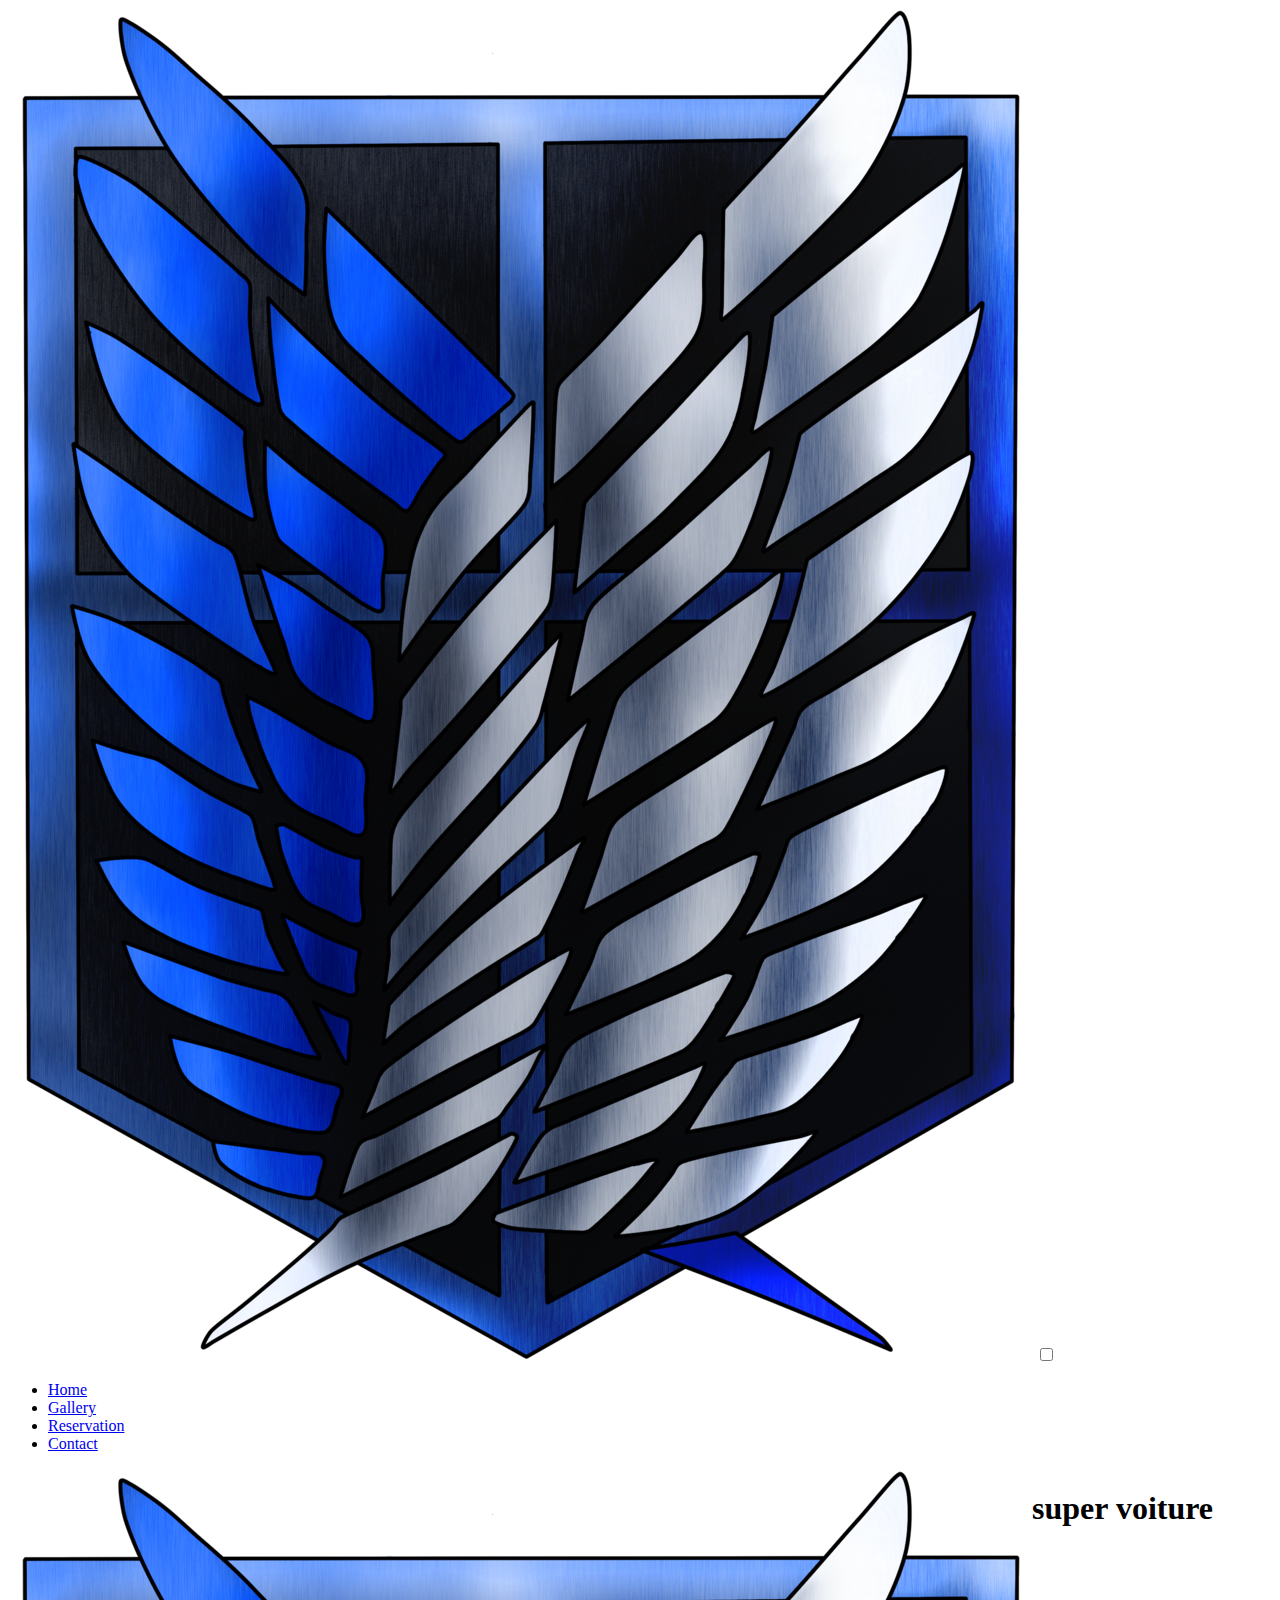
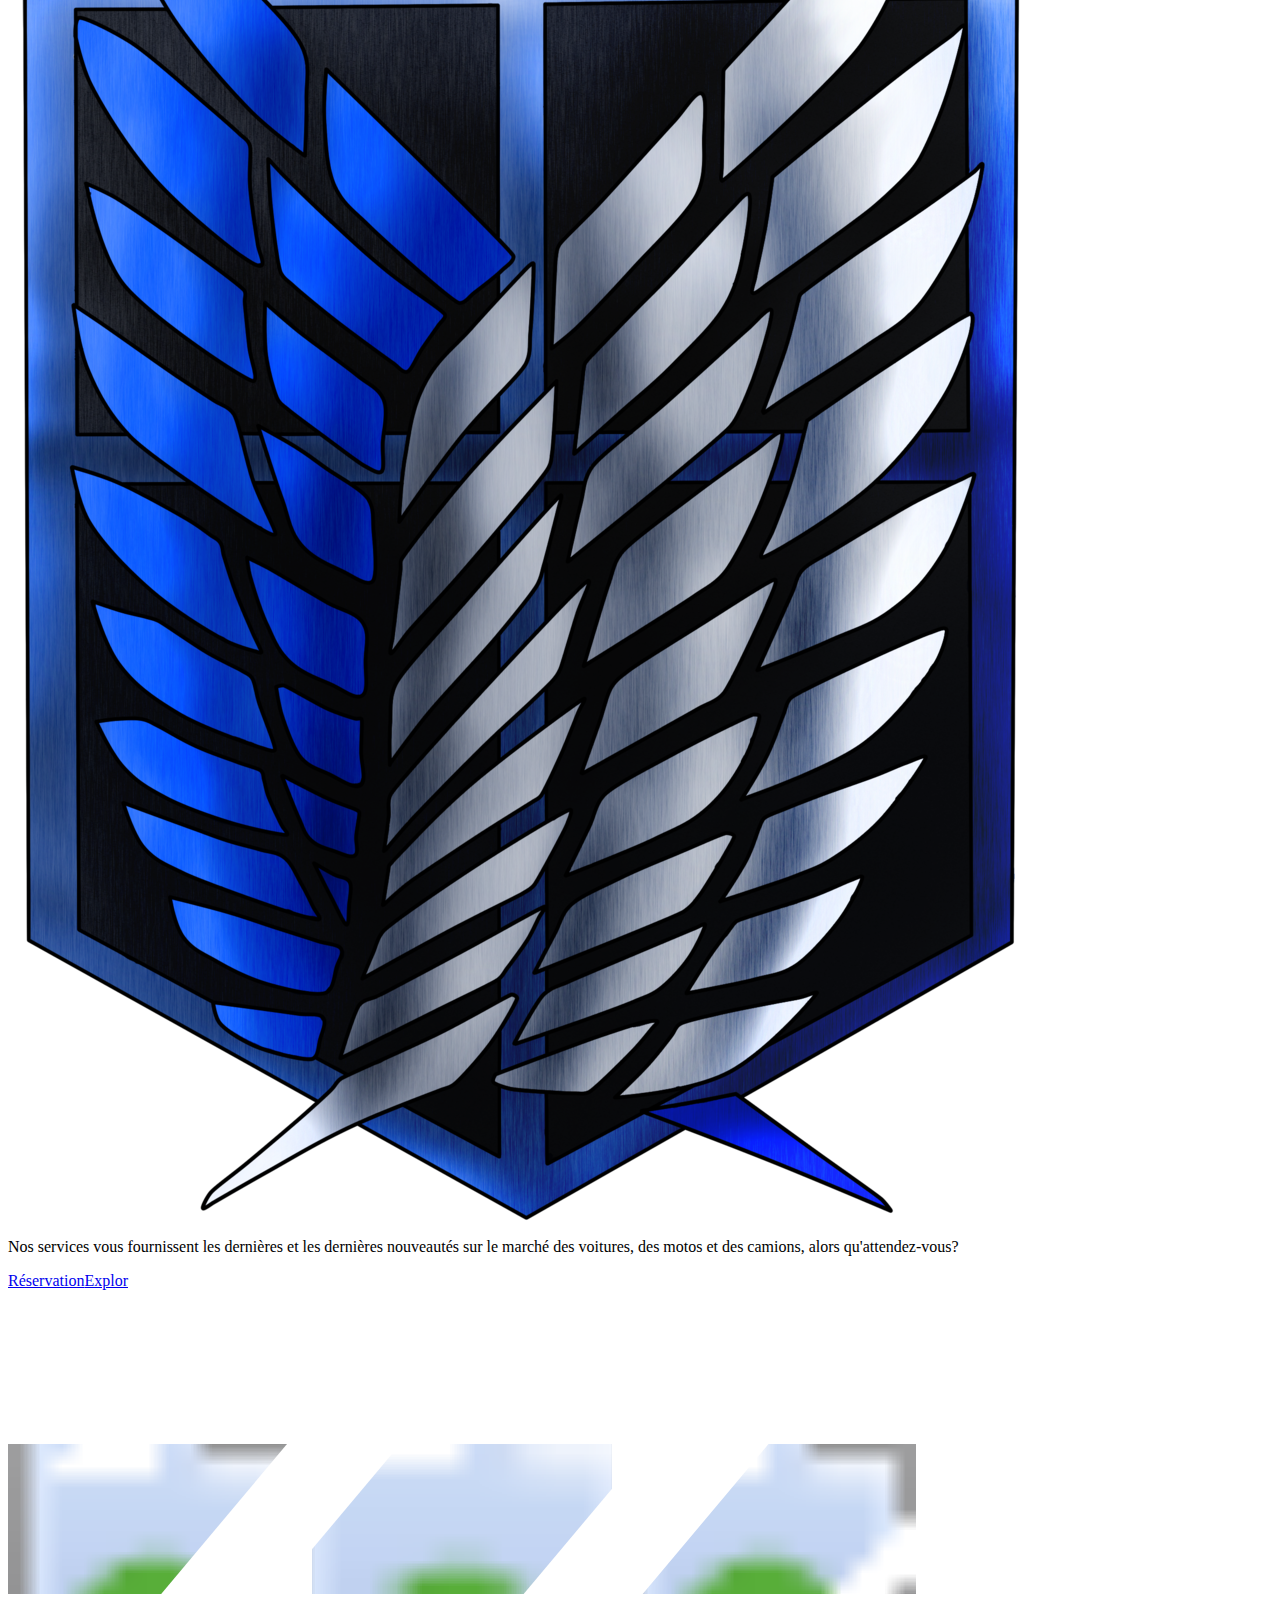
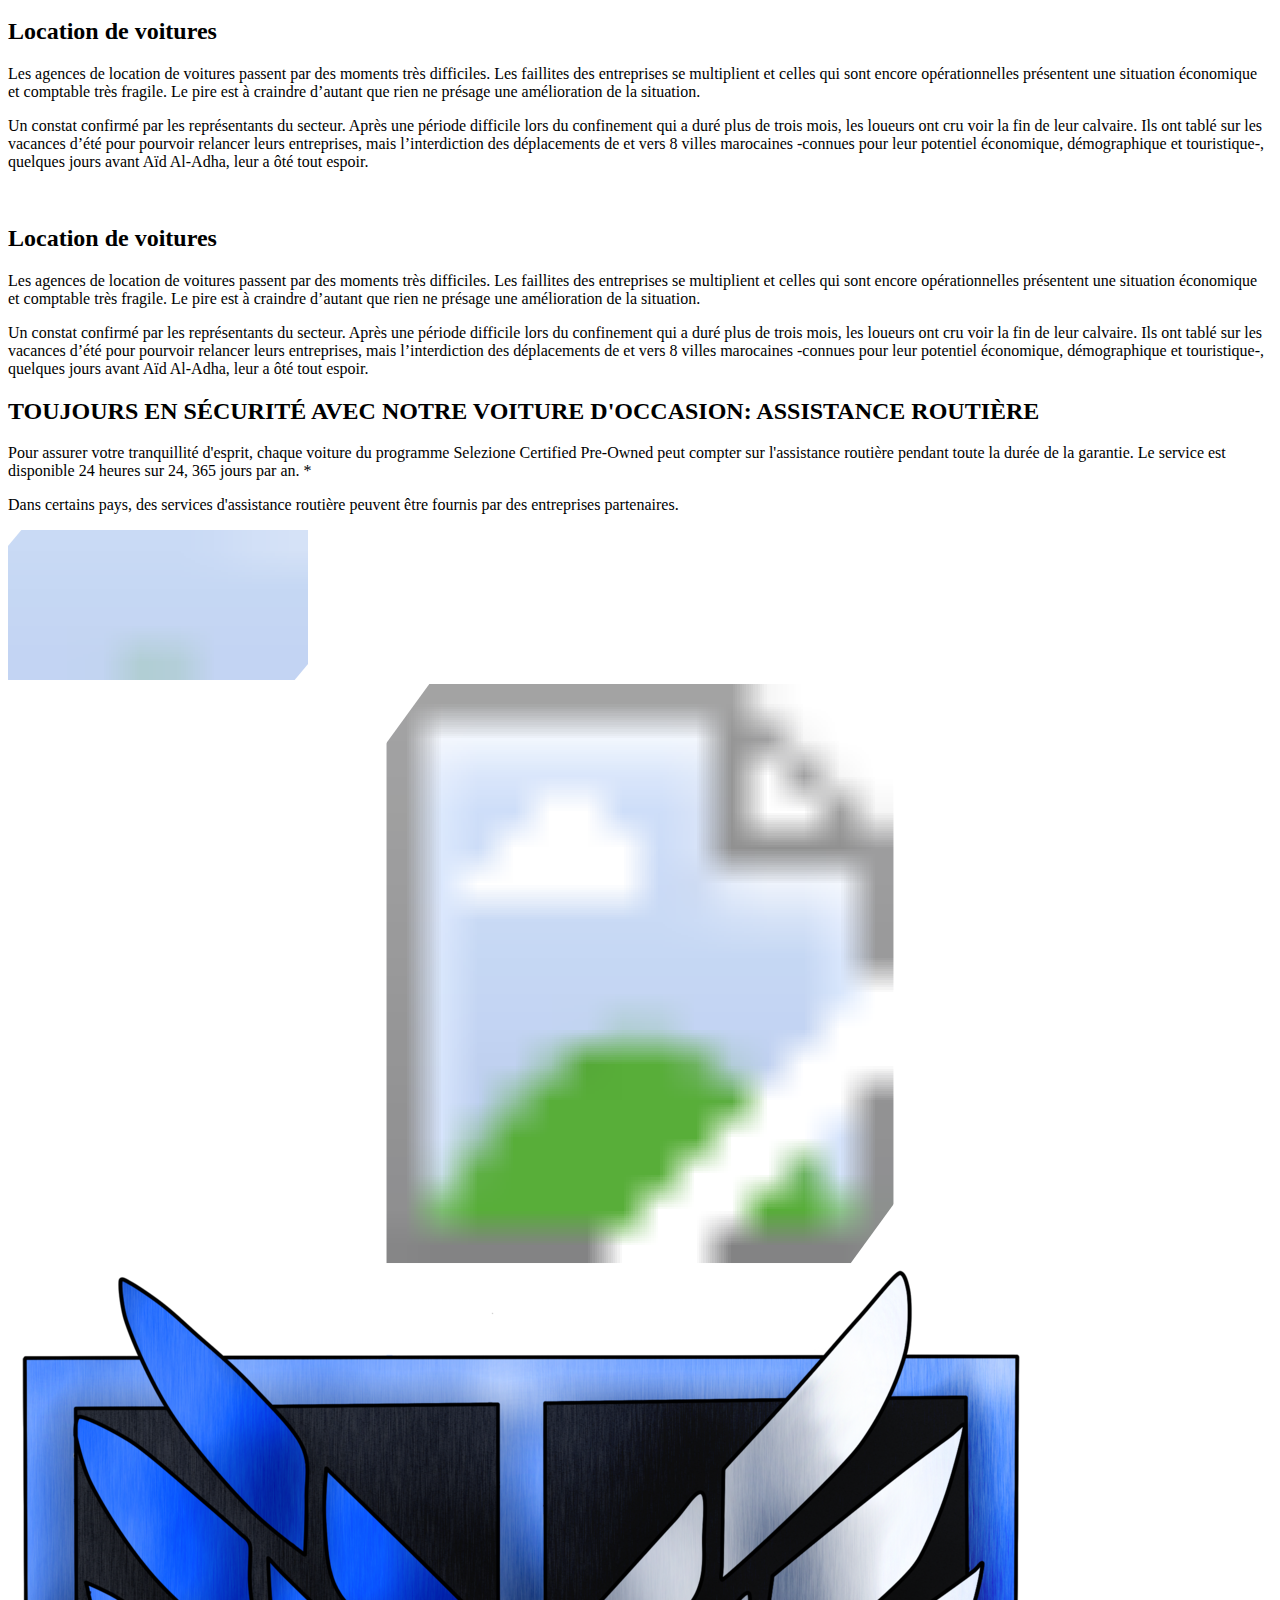
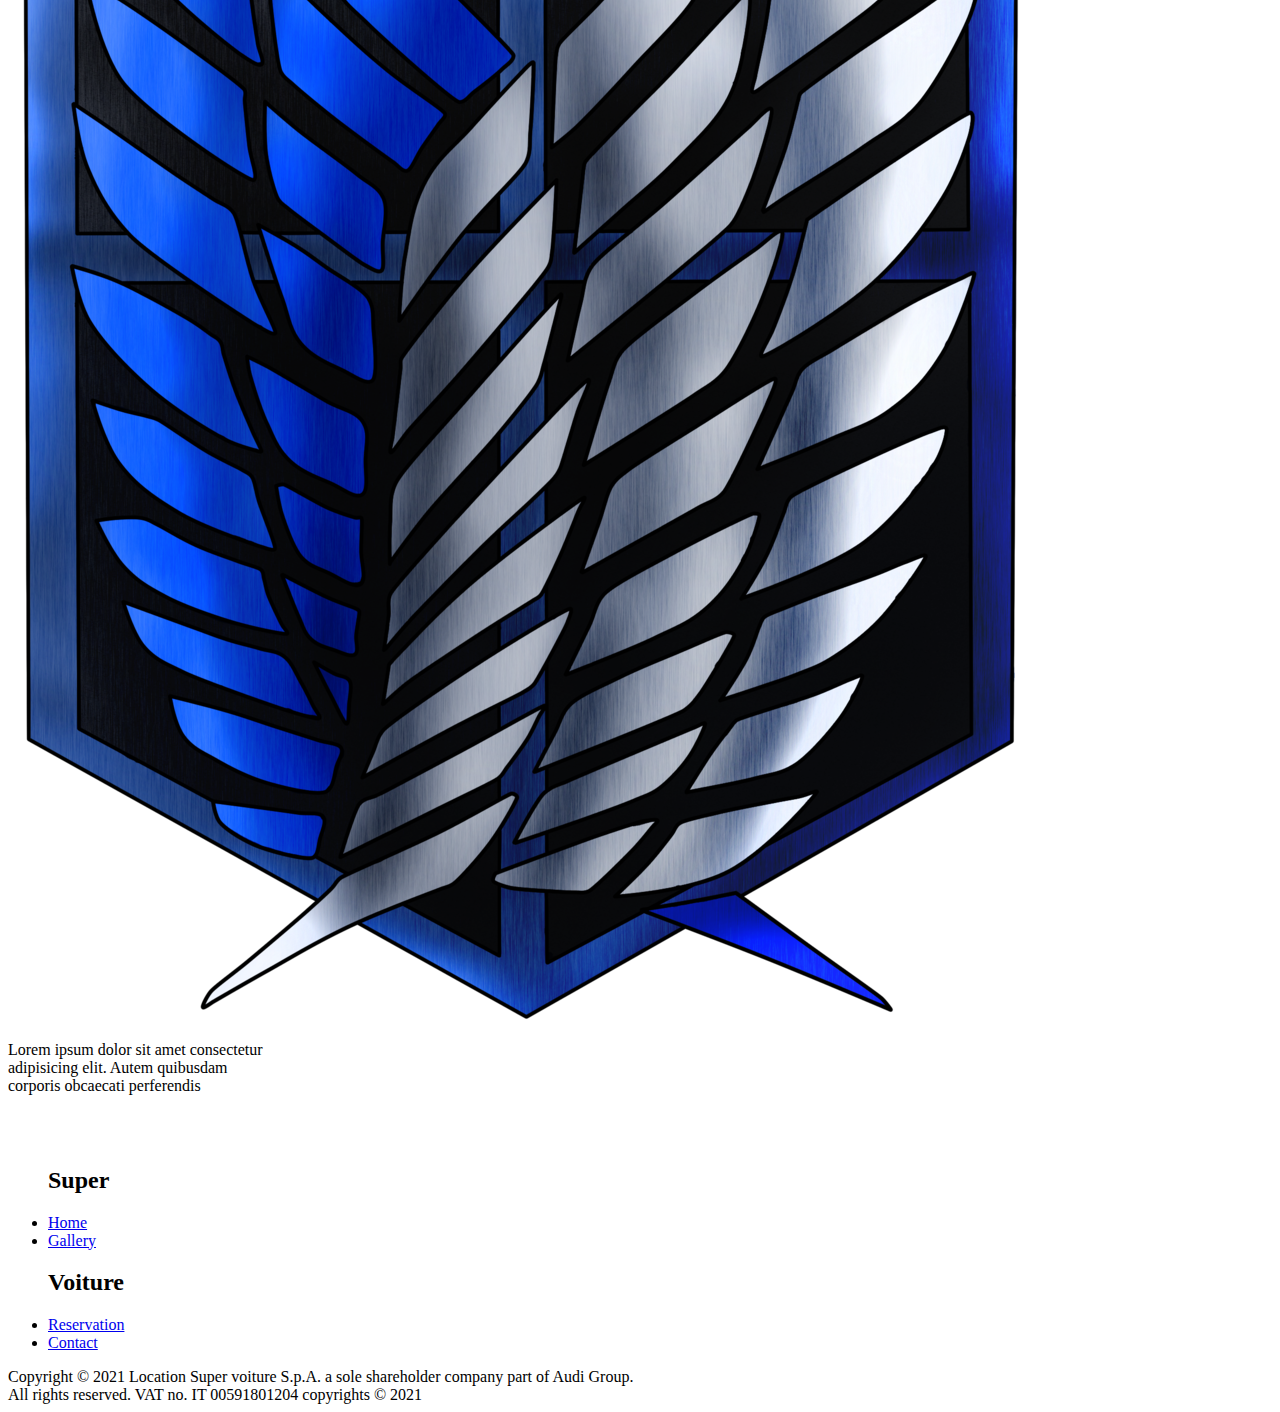
==== index.html @ 3a21fa85 "Add page contact Us css" ====
<!DOCTYPE html>
<html lang="en">

<head>
    <meta charset="UTF-8">
    <meta http-equiv="X-UA-Compatible" content="IE=edge">
    <meta name="viewport" content="width=device-width, initial-scale=1.0">
    <link rel="stylesheet" href="css/style_Accueil.css">
    <link rel="stylesheet" href="css/navbar.css">
    <title>Document</title>

</head>
<body>
    <header class="header">
        <img id="nav-logo" src="logo/logo.png" alt="" />
        <input class="menu-btn" type="checkbox" id="menu-btn" />
        <label class="menu-icon" for="menu-btn"
            ><span class="navicon"></span
        ></label>
        <ul class="menu">
            <li><a href="index.html">Home</a></li>
            <li><a href="gallery.html">Gallery</a></li>
            <li><a href="reservation.html">Reservation</a></li>
            <li><a href="contactUs.html">Contact</a></li>
        </ul>
    </header>
    <div class="title_hero">
        <div style="display: flex;">
            <img src="logo/logo.png" alt="">
            <h1> super voiture</h1>
        </div>

        <p>Nos services vous fournissent les dernières et les
            dernières nouveautés sur le marché des voitures,
            des motos et des camions, alors qu'attendez-vous?
        </p>
        <div class="btns" style="display: flex;">
            <div class="button_hero"> <a class="btn_rm reser" href="#">Réservation</a> </div>
            <div class="button_hero"> <a class="btn_rm" href="#">Explor</a> </div>

        </div>
    </div>
    <div class="hero_">
        <video class="vd"  autoplay muted loop width="100%">
            <source src="vd/backgroung_Trim.mp4" 
            type="video/mp4"
           
            >
        </video>
    </div>


    <div class="images">
        <svg id="block1-skew-1" class="skew-bottom" xmlns="http://www.w3.org/2000/svg" aria-labelledby="desc">
            <desc></desc> <svg viewBox="0 0 1.5 1" preserveAspectRatio="xMidYMid slice">
                <clipPath id="block1-skew-1-mask">
                    <polygon fill="red"
                        points="0 0.028571428571429, 1.4760257248235 0.028571428571429, 0.66090036882272 1 , 0 1, 0 0.028571428571429">
                    </polygon>
                </clipPath>

                <image clip-path="url(#block1-skew-1-mask)" preserveAspectRatio="xMidYMid slice" height="100%"
                    width="100%"
                    xlink:href="https://www.lamborghini.com/sites/it-en/files/DAM/lamborghini/museum/03_09_2020_restyle/down_3.jpg"
                    lazy-src="https://www.lamborghini.com/sites/it-en/files/DAM/lamborghini/museum/03_09_2020_restyle/down_3.jpg"
                    class="ng-scope"></image>

            </svg>
        </svg>
        <svg id="block1-skew-2" class="skew-left" xmlns="http://www.w3.org/2000/svg" aria-labelledby="desc">
            <desc></desc> <svg viewBox="0 0 2.5 1" preserveAspectRatio="xMidYMid slice">
                <clipPath id="block1-skew-2-mask">
                    <polygon fill="yellow"
                        points="0.83909963117728 0, 2.5 0, 1.6609003688227 1 , 0 1, 0.83909963117728 0"></polygon>
                </clipPath>

                <image clip-path="url(#block1-skew-2-mask)" preserveAspectRatio="xMidYMid slice" height="100%"
                    width="100%"
                    xlink:href="https://www.lamborghini.com/sites/it-en/files/DAM/lamborghini/museum/03_09_2020_restyle/left_def.jpg"
                    lazy-src="https://www.lamborghini.com/sites/it-en/files/DAM/lamborghini/museum/03_09_2020_restyle/left_def.jpg"
                    class="ng-scope"></image>

            </svg>
        </svg>
        <svg id="block1-skew-4" class="skew-top" xmlns="http://www.w3.org/2000/svg" aria-labelledby="desc">
            <desc></desc> <svg viewBox="0 0 1.5 1" preserveAspectRatio="xMidYMid slice">
                <clipPath id="block1-skew-4-mask">
                    <polygon fill="red"
                        points="0.028571428571429 0, 1.5 0, 1.5 0.97142857142857 , 0.052545703747922 0.97142857142857, 0.86767105974871 0">
                    </polygon>
                </clipPath>

                <image clip-path="url(#block1-skew-4-mask)" preserveAspectRatio="xMidYMid slice" height="100%"
                    width="100%"
                    xlink:href="https://www.lamborghini.com/sites/it-en/files/DAM/lamborghini/museum/03_09_2020_restyle/top.jpg"
                    lazy-src="https://www.lamborghini.com/sites/it-en/files/DAM/lamborghini/museum/03_09_2020_restyle/top.jpg"
                    class="ng-scope"></image>

            </svg>
        </svg>


   
    </div>


    <div class="artc_img">
        <div class="artic">
            <h2>Location de voitures</h2>
            <p>Les agences de location de voitures passent par des moments très difficiles. Les faillites des entreprises se multiplient et celles qui sont encore opérationnelles présentent une situation économique et comptable très fragile. Le pire est à craindre d’autant que rien ne présage une amélioration de la situation.
            </p>
            <p>
                Un constat confirmé par les représentants du secteur. Après une période difficile lors du confinement qui a duré plus de trois mois, les loueurs ont cru voir la fin de leur calvaire. Ils ont tablé sur les vacances d’été pour pourvoir relancer leurs entreprises, mais l’interdiction des déplacements de et vers 8 villes marocaines -connues pour leur potentiel économique, démographique et touristique-, quelques jours avant Aïd Al-Adha, leur a ôté tout espoir. 

            </p>
        </div>
        <div class="svg_img">
            <img src="img/ph1.png" alt="">
             </div>
    </div>


<div class="artc_img">
    <div class="artic">
        <h2>Location de voitures</h2>
        <p>Les agences de location de voitures passent par des moments très difficiles. Les faillites des entreprises se multiplient et celles qui sont encore opérationnelles présentent une situation économique et comptable très fragile. Le pire est à craindre d’autant que rien ne présage une amélioration de la situation.
        </p>
        <p>
            Un constat confirmé par les représentants du secteur. Après une période difficile lors du confinement qui a duré plus de trois mois, les loueurs ont cru voir la fin de leur calvaire. Ils ont tablé sur les vacances d’été pour pourvoir relancer leurs entreprises, mais l’interdiction des déplacements de et vers 8 villes marocaines -connues pour leur potentiel économique, démographique et touristique-, quelques jours avant Aïd Al-Adha, leur a ôté tout espoir. 

        </p>

        <h2>TOUJOURS EN SÉCURITÉ AVEC NOTRE VOITURE D'OCCASION: ASSISTANCE ROUTIÈRE</h2>

        <p>
            Pour assurer votre tranquillité d'esprit, chaque voiture du programme Selezione Certified Pre-Owned peut compter sur l'assistance routière pendant toute la durée de la garantie. Le service est disponible 24 heures sur 24, 365 jours par an. *
        </p>
        <p>Dans certains pays, des services d'assistance routière peuvent être fournis par des entreprises partenaires.</p>
        
    </div>
    <div class="svg_img eng">
        <svg id="block2-left" class="left-skew" xmlns="http://www.w3.org/2000/svg" aria-labelledby="desc">
            <desc>Detail of the V12 engine</desc>
            <svg viewBox="0 0 3.5 1" preserveAspectRatio="xMidYMid slice">
                <clipPath id="block2-left-mask">
                    <polygon fill="yellow" points="0.83909963117728 0, 3.5 0, 2.6609003688227 1 , 0 1, 0.83909963117728 0">
                    </polygon>
                </clipPath>
    
                <image clip-path="url(#block2-left-mask)" preserveAspectRatio="xMidYMid slice" height="100%" width="100%"
                    xlink:href="https://www.lamborghini.com/sites/it-en/files/DAM/lamborghini/accessories/block-by-car/aventador_left.jpg"
                    lazy-src="https://www.lamborghini.com/sites/it-en/files/DAM/lamborghini/accessories/block-by-car/aventador_left.jpg"
                    class="ng-scope"></image>
    
            </svg>
        </svg>
        <svg height="100%" viewBox="0 0 24 11" xmlns="http://www.w3.org/2000/svg" xmlns:xlink="http://www.w3.org/1999/xlink"
            class="clip-svg">
            <defs>
                <clipPath id="clip-polygon--2">
                    <polygon points="
                        8 0,
                        8.1 0,
                        8.1 11,
                        0 11"></polygon>
                    <rect x="8" y="0" width="8" height="11"></rect>
                    <polygon points="
                        15.9 0,
                        24 0,
                        16 11,
                        15.9 11"></polygon>
                </clipPath>
            </defs>
            <g clip-path="url(#clip-polygon--2)">
                <image alt="Lamborghini UNICA"
                    data-srcset="https://www.lamborghini.com/sites/it-en/files/DAM/lamborghini/landing_unica/unica_center_left.jpg"
                    x="0%" y="0%" width="100%" height="100%" class="img-loaded"
                    href="https://www.lamborghini.com/sites/it-en/files/DAM/lamborghini/landing_unica/unica_center_left.jpg">
                </image>
            </g>
        </svg>
    </div>
    </div>

<!-- footer start -->
<footer class="">
    <div class="footer">
        <div class="footer-section footer1">
            <img id="logo-footer" src="logo/logo.png" alt="logo" />
            <p>
                Lorem ipsum dolor sit amet consectetur <br />
                adipisicing elit. Autem quibusdam <br />
                corporis obcaecati perferendis
            </p>
            <br />
            <a class="socials" href="#"
                ><img src="img/facebook.png" alt=""
            /></a>
            <a class="socials" href="#"
                ><img src="img/instagram.png" alt=""
            /></a>
            <a class="socials" href="#"
                ><img src="img/linkedin.png" alt=""
            /></a>
            <a class="socials" href="#"
                ><img src="img/Twitter.png" alt=""
            /></a>
        </div>
        <div class="footer-section footer2">
            <ul class="box">
                <h2>Super</h2>
                <li><a href="#">Home</a></li>
                <li><a href="#">Gallery</a></li>
             
            </ul>
        </div>
        <div class="footer-section footer3">
            <ul class="box">
                <h2>Voiture</h2>
                <li><a href="#">Reservation</a></li>
                <li><a href="#">Contact</a></li>
                
            </ul>
        </div>
    </div>
    <div class="footer-bottom">
        Copyright &copy; 2021 Location Super voiture S.p.A. a sole shareholder company part of Audi Group.
                <br>
                All rights reserved. VAT no. IT 00591801204 copyrights &copy; 2021
    </div>
</footer>
    </div>

</div>
    
</body>

</html>
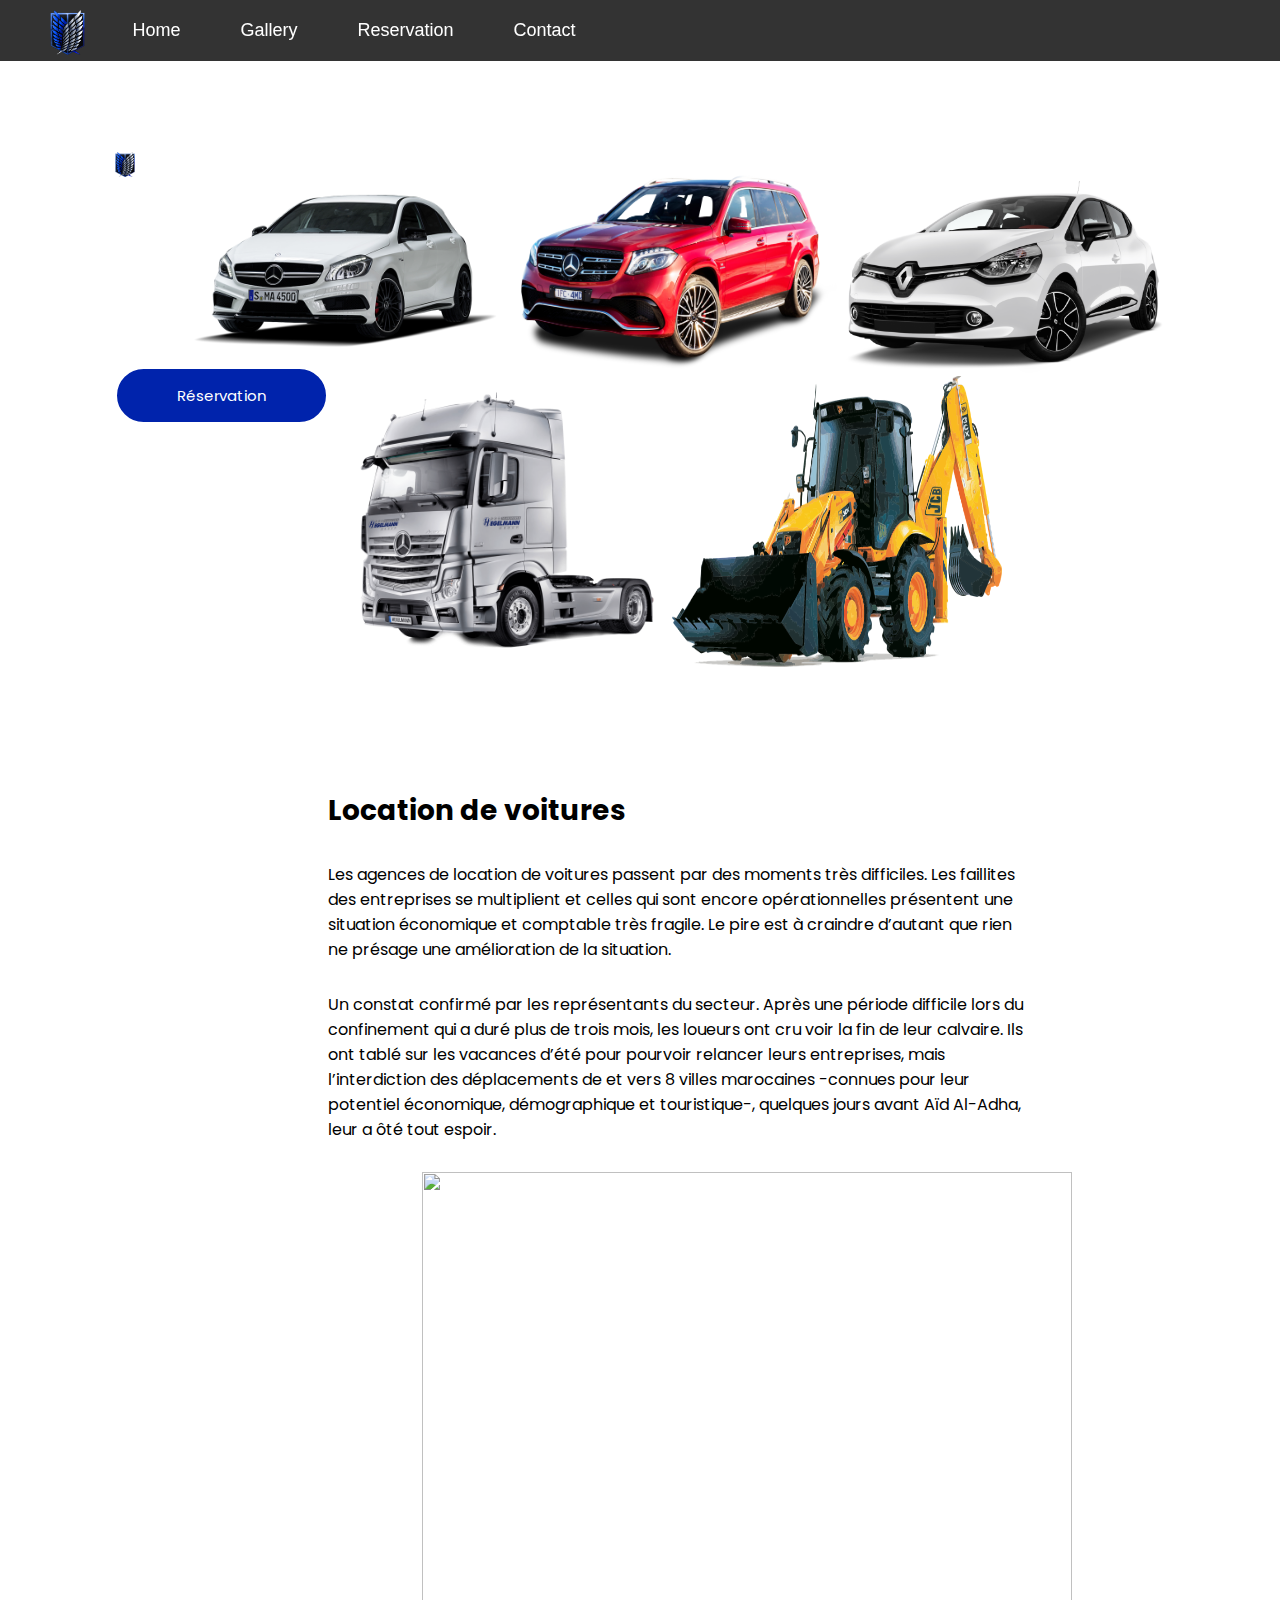
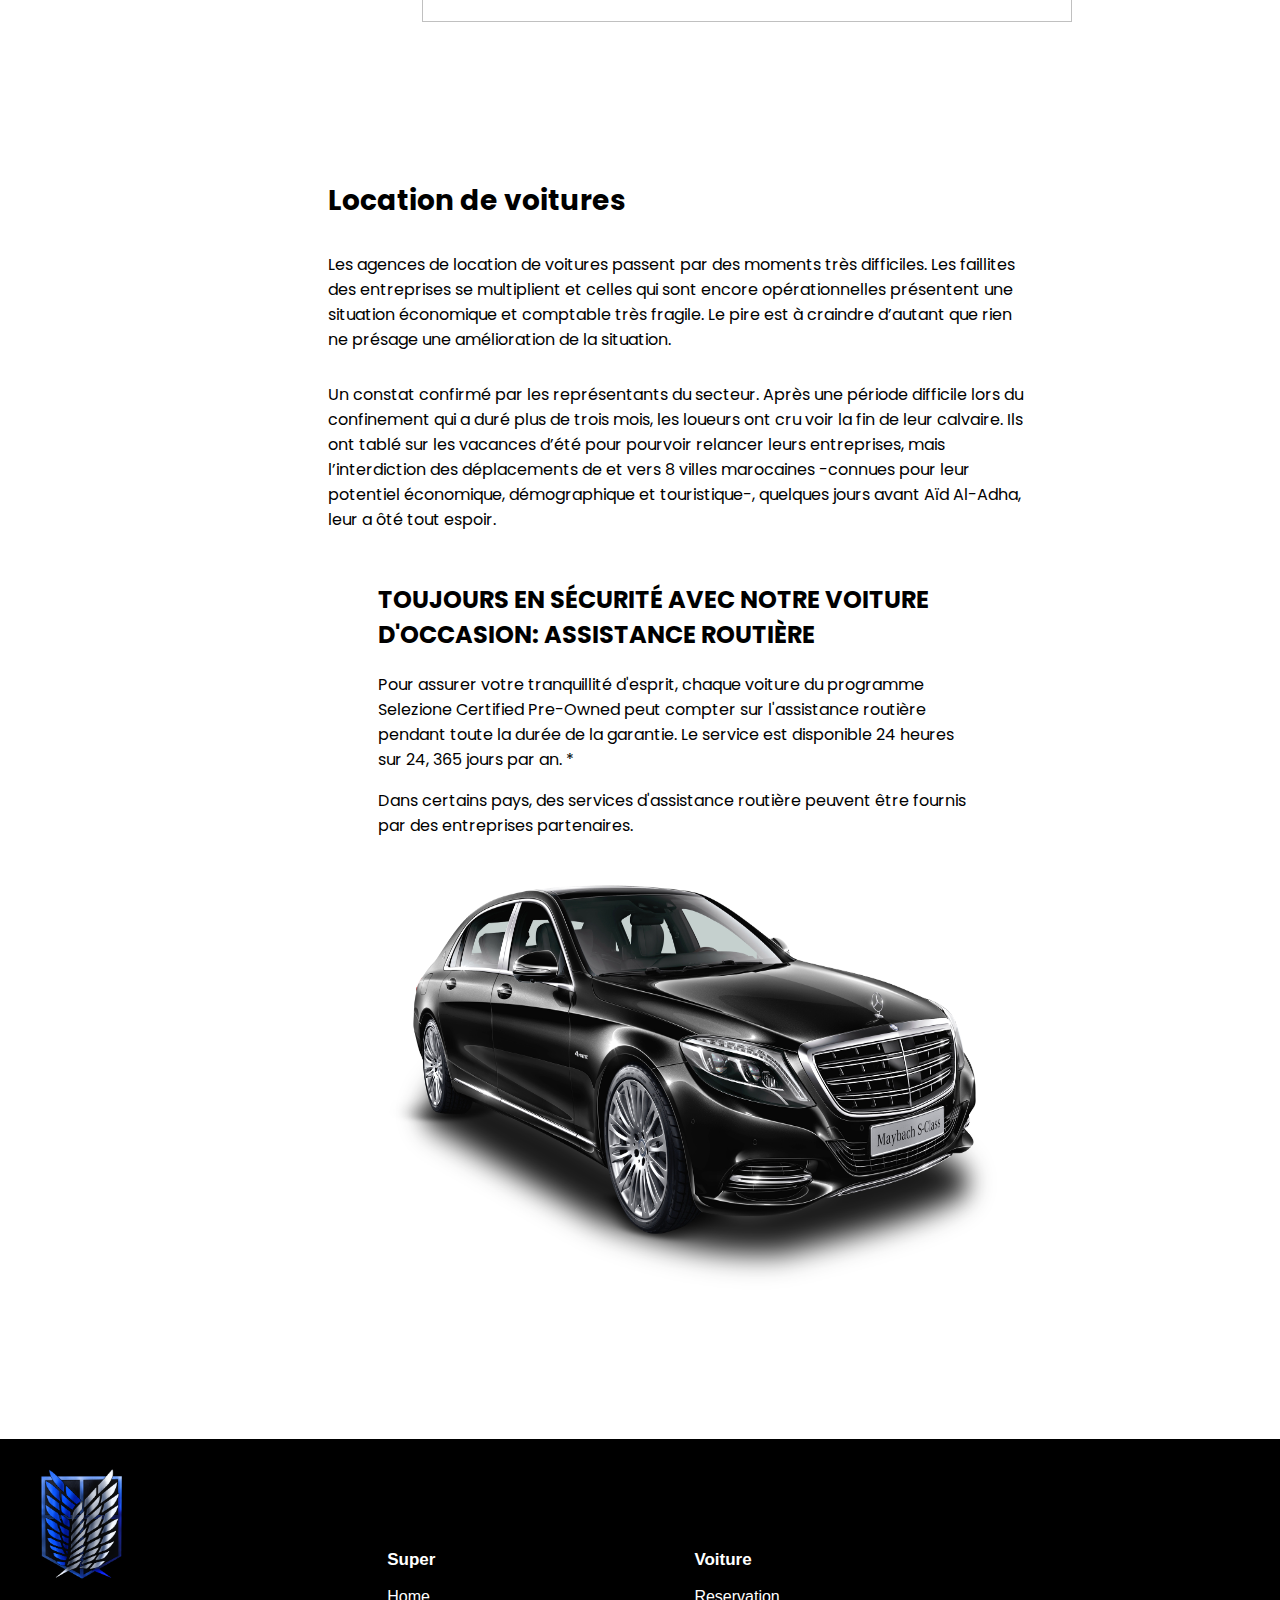
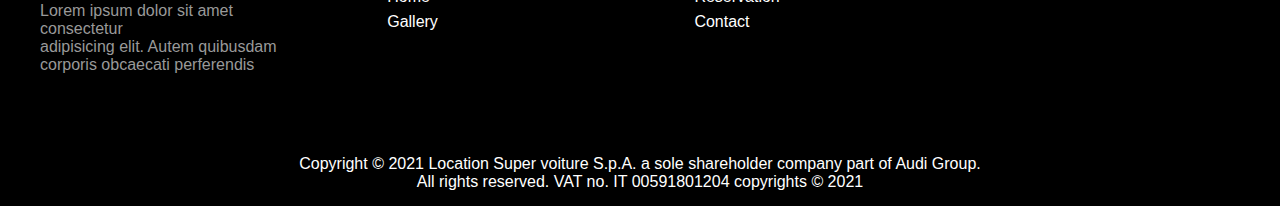
==== commit 8c9a36de: "Add page contact Us css" ====
--- a/index.html
+++ b/index.html
@@ -34,10 +34,8 @@
             dernières nouveautés sur le marché des voitures,
             des motos et des camions, alors qu'attendez-vous?
         </p>
-        <div class="btns" style="display: flex;">
+        <div class="btns" >
             <div class="button_hero"> <a class="btn_rm reser" href="#">Réservation</a> </div>
-            <div class="button_hero"> <a class="btn_rm" href="#">Explor</a> </div>
-
         </div>
     </div>
     <div class="hero_">
@@ -51,56 +49,12 @@
 
 
     <div class="images">
-        <svg id="block1-skew-1" class="skew-bottom" xmlns="http://www.w3.org/2000/svg" aria-labelledby="desc">
-            <desc></desc> <svg viewBox="0 0 1.5 1" preserveAspectRatio="xMidYMid slice">
-                <clipPath id="block1-skew-1-mask">
-                    <polygon fill="red"
-                        points="0 0.028571428571429, 1.4760257248235 0.028571428571429, 0.66090036882272 1 , 0 1, 0 0.028571428571429">
-                    </polygon>
-                </clipPath>
-
-                <image clip-path="url(#block1-skew-1-mask)" preserveAspectRatio="xMidYMid slice" height="100%"
-                    width="100%"
-                    xlink:href="https://www.lamborghini.com/sites/it-en/files/DAM/lamborghini/museum/03_09_2020_restyle/down_3.jpg"
-                    lazy-src="https://www.lamborghini.com/sites/it-en/files/DAM/lamborghini/museum/03_09_2020_restyle/down_3.jpg"
-                    class="ng-scope"></image>
-
-            </svg>
-        </svg>
-        <svg id="block1-skew-2" class="skew-left" xmlns="http://www.w3.org/2000/svg" aria-labelledby="desc">
-            <desc></desc> <svg viewBox="0 0 2.5 1" preserveAspectRatio="xMidYMid slice">
-                <clipPath id="block1-skew-2-mask">
-                    <polygon fill="yellow"
-                        points="0.83909963117728 0, 2.5 0, 1.6609003688227 1 , 0 1, 0.83909963117728 0"></polygon>
-                </clipPath>
-
-                <image clip-path="url(#block1-skew-2-mask)" preserveAspectRatio="xMidYMid slice" height="100%"
-                    width="100%"
-                    xlink:href="https://www.lamborghini.com/sites/it-en/files/DAM/lamborghini/museum/03_09_2020_restyle/left_def.jpg"
-                    lazy-src="https://www.lamborghini.com/sites/it-en/files/DAM/lamborghini/museum/03_09_2020_restyle/left_def.jpg"
-                    class="ng-scope"></image>
-
-            </svg>
-        </svg>
-        <svg id="block1-skew-4" class="skew-top" xmlns="http://www.w3.org/2000/svg" aria-labelledby="desc">
-            <desc></desc> <svg viewBox="0 0 1.5 1" preserveAspectRatio="xMidYMid slice">
-                <clipPath id="block1-skew-4-mask">
-                    <polygon fill="red"
-                        points="0.028571428571429 0, 1.5 0, 1.5 0.97142857142857 , 0.052545703747922 0.97142857142857, 0.86767105974871 0">
-                    </polygon>
-                </clipPath>
-
-                <image clip-path="url(#block1-skew-4-mask)" preserveAspectRatio="xMidYMid slice" height="100%"
-                    width="100%"
-                    xlink:href="https://www.lamborghini.com/sites/it-en/files/DAM/lamborghini/museum/03_09_2020_restyle/top.jpg"
-                    lazy-src="https://www.lamborghini.com/sites/it-en/files/DAM/lamborghini/museum/03_09_2020_restyle/top.jpg"
-                    class="ng-scope"></image>
-
-            </svg>
-        </svg>
-
-
-   
+        <img src="img/bnzw.png" width="330px" alt="">
+        <img src="img/redm.png" width="330px" alt="">
+        <img src="img/clio.png" width="330px" alt="">
+        <img src="img/rmc.png" width="330px" alt="">
+        <img src="img/trx.png" width="330px" alt="">
+       
     </div>
 
 
@@ -129,7 +83,11 @@
             Un constat confirmé par les représentants du secteur. Après une période difficile lors du confinement qui a duré plus de trois mois, les loueurs ont cru voir la fin de leur calvaire. Ils ont tablé sur les vacances d’été pour pourvoir relancer leurs entreprises, mais l’interdiction des déplacements de et vers 8 villes marocaines -connues pour leur potentiel économique, démographique et touristique-, quelques jours avant Aïd Al-Adha, leur a ôté tout espoir. 
 
         </p>
+        
 
+        
+    </div>
+    <div class="svg_img eng">
         <h2>TOUJOURS EN SÉCURITÉ AVEC NOTRE VOITURE D'OCCASION: ASSISTANCE ROUTIÈRE</h2>
 
         <p>
@@ -137,48 +95,10 @@
         </p>
         <p>Dans certains pays, des services d'assistance routière peuvent être fournis par des entreprises partenaires.</p>
         
+       
     </div>
     <div class="svg_img eng">
-        <svg id="block2-left" class="left-skew" xmlns="http://www.w3.org/2000/svg" aria-labelledby="desc">
-            <desc>Detail of the V12 engine</desc>
-            <svg viewBox="0 0 3.5 1" preserveAspectRatio="xMidYMid slice">
-                <clipPath id="block2-left-mask">
-                    <polygon fill="yellow" points="0.83909963117728 0, 3.5 0, 2.6609003688227 1 , 0 1, 0.83909963117728 0">
-                    </polygon>
-                </clipPath>
-    
-                <image clip-path="url(#block2-left-mask)" preserveAspectRatio="xMidYMid slice" height="100%" width="100%"
-                    xlink:href="https://www.lamborghini.com/sites/it-en/files/DAM/lamborghini/accessories/block-by-car/aventador_left.jpg"
-                    lazy-src="https://www.lamborghini.com/sites/it-en/files/DAM/lamborghini/accessories/block-by-car/aventador_left.jpg"
-                    class="ng-scope"></image>
-    
-            </svg>
-        </svg>
-        <svg height="100%" viewBox="0 0 24 11" xmlns="http://www.w3.org/2000/svg" xmlns:xlink="http://www.w3.org/1999/xlink"
-            class="clip-svg">
-            <defs>
-                <clipPath id="clip-polygon--2">
-                    <polygon points="
-                        8 0,
-                        8.1 0,
-                        8.1 11,
-                        0 11"></polygon>
-                    <rect x="8" y="0" width="8" height="11"></rect>
-                    <polygon points="
-                        15.9 0,
-                        24 0,
-                        16 11,
-                        15.9 11"></polygon>
-                </clipPath>
-            </defs>
-            <g clip-path="url(#clip-polygon--2)">
-                <image alt="Lamborghini UNICA"
-                    data-srcset="https://www.lamborghini.com/sites/it-en/files/DAM/lamborghini/landing_unica/unica_center_left.jpg"
-                    x="0%" y="0%" width="100%" height="100%" class="img-loaded"
-                    href="https://www.lamborghini.com/sites/it-en/files/DAM/lamborghini/landing_unica/unica_center_left.jpg">
-                </image>
-            </g>
-        </svg>
+         <img src="img/merci.png" alt="">
     </div>
     </div>
 
--- a/css/style_Accueil.css
+++ b/css/style_Accueil.css
@@ -0,0 +1,61 @@
+
+    .images{
+        position: relative;
+        padding-left: 5%;
+        margin-bottom: 100px;
+        max-width: 100%;
+        z-index: 1;
+        display: flex;
+        flex-wrap: wrap;
+        justify-content: center;
+    }
+    .images svg{
+        height: 60%;
+        width: 30%;
+    }
+    .artc_img {
+        width: 80%;
+        display: flex;
+        justify-content: space-around;
+        flex-wrap: wrap;
+        margin: 2% 13% 10%;
+    }
+    .artc_img .artic{
+        width: 700px;
+    }
+
+    .artc_img .artic p{
+        font-size: 16px;
+        text-justify: distribute;
+        margin-bottom: 30px;
+    }
+    .artc_img .artic h2{
+        margin-bottom: 30px;
+        font-size: 28px;
+    }
+    .artc_img .svg_img{
+        width: 50%;
+    }
+    .artc_img .svg_img img{
+        height: 450px;
+        width: 650px;
+    }
+    .artc_img .eng{
+        width: 600px;
+    }
+
+    .artc_img .eng svg{
+        width: 100%;
+        height: 50%;
+    }
+
+    @media only screen and (max-width : 768px){
+
+        .artc_img .svg_img img{
+            height: 220px;
+            width: 330px;
+        }
+    }
+
+
+
--- a/css/navbar.css
+++ b/css/navbar.css
@@ -0,0 +1,400 @@
+/* header */
+@import url('https://fonts.googleapis.com/css?family=Rajdhani:300,400,500,600,700');
+@import url('https://fonts.googleapis.com/css?family=Poppins:100,100i,200,200i,300,300i,400,400i,500,500i,600,600i,700,700i,800,800i,900,900i');
+
+
+@import url(font-awesome.min.css);
+
+
+
+
+
+
+body{
+    margin: 0;
+    padding: 0;
+    font-family: 'poppins', sans-serif;
+    
+}
+
+.header {
+	position: fixed;
+	width: 100%;
+	z-index: 3;
+	overflow: hidden;
+    background-color: rgba(0, 0, 0, 0.801);
+	
+}
+.header  img{
+    margin-top: 10px;
+    margin-left: 50px;
+    position: absolute;
+    width: 35px;
+    height: 45px;
+    
+}
+.pushDown {
+	width: 100%;
+	height: 80px;
+}
+.header ul {
+	margin: 0;
+	padding: 0;
+	list-style: none;
+	overflow: hidden;
+}
+
+.header li a {
+	display: block;
+	padding: 20px 20px;
+	text-decoration: none;
+	font-family: Arial, Helvetica, sans-serif;
+	text-align: center;
+	color: rgb(255, 255, 255);
+    font-size: 18px;
+    transition: 800ms;
+}
+
+.header li a:hover,
+.header .menu-btn:hover {
+	border-bottom: solid 2px #ffffff;
+    border-radius: 20px;
+    padding-bottom: 8px;
+    transition: 800ms;
+	color: #017FE8;
+}
+
+.header .logo {
+	display: block;
+	/* float: left; */
+	font-size: 2em;
+	padding: 10px 20px;
+	text-decoration: none;
+}
+
+/* menu */
+
+.header .menu {
+	clear: both;
+	max-height: 0;
+	float: left;
+	margin-left: 8%;
+	transition: max-height 0.2s ease-out;	
+}
+
+/* menu icon */
+
+.header .menu-icon {
+	cursor: pointer;
+	display: inline-block;
+	float: right;
+	padding: 28px 20px;
+	position: relative;
+	user-select: none;
+}
+
+.header .menu-icon .navicon {
+	background: white;
+	display: block;
+	height: 3px;
+	position: relative;
+	
+	transition: 0.2s ease-out;
+	width: 18px;
+}
+
+.header .menu-icon .navicon:before,
+.header .menu-icon .navicon:after {
+	background: white;
+	content: "";
+	display: block;
+	height: 100%;
+	position: absolute;
+	transition: all 0.2s ease-out;
+	width: 100%;
+}
+
+.header .menu-icon .navicon:before {
+	top: 5px;
+}
+
+.header .menu-icon .navicon:after {
+	top: -5px;
+}
+
+/* menu btn */
+
+.header .menu-btn {
+	display: none;
+}
+
+.header .menu-btn:checked ~ .menu {
+	max-height: 240px;
+}
+
+
+/* hero parte */
+
+
+
+.nav_bar_div .nav_1{
+    padding-left: 10%;
+    position: fixed;
+    width: 100%;
+    height: 90px;
+    background-color: rgb(0, 0, 0);
+    overflow: hidden;
+    z-index: 100000;
+}
+
+.nav_1 ul {
+    margin-top: 1.5%;
+    display: flex;
+    list-style: none;
+    position: relative;
+    position: fixed;
+}
+.nav_1 ul li .active a{
+    color: #017FE8;
+}
+
+.nav_1 ul li a{
+    color: rgb(255, 255, 255);
+    margin: 40px;
+    text-decoration: none;
+    font-size: 18px;
+    transition: 800ms;
+}
+
+.nav_1 ul .ress{
+    padding-bottom: 3px;
+    border-bottom: solid 2px #017FE8;
+    border-radius: 20px;
+    transition: 800ms;
+}
+.nav_1 ul  .ress:hover {
+    transition: 800ms;
+    border-bottom: solid 2px #ffffff;
+    padding-bottom: 3px;
+}
+.nav_1 ul .title:hover{
+    border-bottom: solid 2px #ffffff;
+    border-radius: 20px;
+    padding-bottom: 3px;
+    transition: 800ms;
+}
+.nav_1  img{
+    margin-top: 20px;
+    position: absolute;
+    width: 35px;
+    height: 45px;
+    
+}
+.title_hero{
+    width: 41%;
+    position: absolute;
+    color: rgb(255, 255, 255);
+    right: 50%;
+    top: 30%;
+}
+.title_hero img{
+    margin-top: 62px;
+    margin-right: 20px;
+    width: 55px;
+    height: 64px;
+
+}
+.title_hero h1{
+    font-size: 60px;
+    margin-top: 51px;
+    
+}
+.title_hero p{
+    font-size: 24px;
+}
+ .btns .btn_rm{
+	background: #0023AC;
+    color: #fff;
+    padding: 15px 60px 15px 60px;
+    float: left;
+    font-size: 15px;
+    font-weight: 400;
+    border: solid #fff 2px;
+    border-radius: 30px;
+    margin: 63px 10px 60px 0px;
+    text-decoration: none;
+    transition: 800ms;
+    }
+	.atrubit .reser{
+		color: #fff;
+        background: #0023AC;
+    }
+    .btns .btn_rm:hover , .atrubit .reser:hover{
+        transition: 500ms;
+        background: rgb(238, 238, 238);
+        border: solid #017FE8 2px;
+        color: rgb(0, 0, 0);
+    }
+   
+@media only screen and (max-width : 1420px){
+
+
+	.title_hero{
+		width: 41%;
+		position: absolute;
+		color: rgb(255, 255, 255);
+		right: 50%;
+		top: 10%;
+	}
+	.title_hero img{
+		margin-top: 62px;
+		margin-right: 20px;
+		width: 20px;
+		height: 25px;
+	
+	}
+	.title_hero h1{
+		font-size: 24px;
+		margin-top: 51px;
+		
+	}
+	.title_hero p{
+		font-size: 17px;
+	}
+
+	
+
+
+}
+@media only screen and (max-width:900px){
+	.nav_bar_div .nav_1{
+		padding-left: 2%;
+		position: fixed;
+		width: 90%;
+		height: 90px;
+		background-color: rgb(0, 0, 0);
+		overflow: hidden;
+		z-index: 100000;
+	}
+	.nav_1 ul {
+		margin-top: 1.5%;
+		display: flex;
+		list-style: none;
+		position: relative;
+		flex-wrap: wrap;
+	}
+	.hero_{
+		width: 100%;
+	}
+
+	.title_hero{
+		width: 41%;
+		position: absolute;
+		color: rgb(255, 255, 255);
+		right: 50%;
+		top: 2%;
+	}
+	.title_hero img{
+		margin-top: 62px;
+		margin-right: 20px;
+		width: 20px;
+		height: 25px;
+	}
+	.title_hero h1{
+		font-size: 20px;
+		margin-top: 51px;
+		
+	}
+	.title_hero p{
+		font-size: 14px;
+	}
+
+	.btns .button_hero{
+		display: none;
+	}
+
+
+}
+
+/* 48em = 768px */
+
+@media screen and (min-width: 768px) {
+	.header li {
+		float: left;
+	}
+	.header li a {
+		padding: 20px 30px;
+	}
+	.header .menu {
+		clear: none;
+		float: left;
+		margin-left: 8%;
+		max-height: none;
+	}
+	.header .menu-icon {
+		display: none;
+	}
+}
+
+
+/* footer */
+.footer {
+	display: flex;
+	flex-flow: row wrap;
+	color: #fff;
+	background-color: #000000;
+	padding-left: 10px;
+	padding-right: 10px;
+}
+.footer-section {
+	width: 22%;
+	padding-left: 30px;
+	padding-top: 30px;
+	position: relative;
+}
+.footer-section p {
+	color: #999;
+	font-family: Arial, Helvetica, sans-serif;
+}
+.footer-section h2 {
+	font-weight: 600;
+	font-size: 17px;
+	font-family: Arial, Helvetica, sans-serif;
+}
+#logo-footer {
+	width: 30%;
+}
+.footer2 {
+	position: relative;
+	top: 65px;
+}
+.footer3 {
+	position: relative;
+	top: 65px;
+}
+.footer4 {
+	position: relative;
+	top: 65px;
+}
+.footer ul {
+	list-style: none;
+}
+.footer a {
+	text-decoration: none;
+	font-family: Arial, Helvetica, sans-serif;
+}
+.footer-bottom {
+	background-color: #000000;
+	text-align: center;
+	color: rgb(255, 255, 255);
+	padding: 15px;
+	font-family: Arial, Helvetica, sans-serif;
+}
+.box li a {
+	text-decoration: none;
+	color: rgb(255, 255, 255);
+}
+.socials {
+	padding: 5px;
+}
+/* footer end */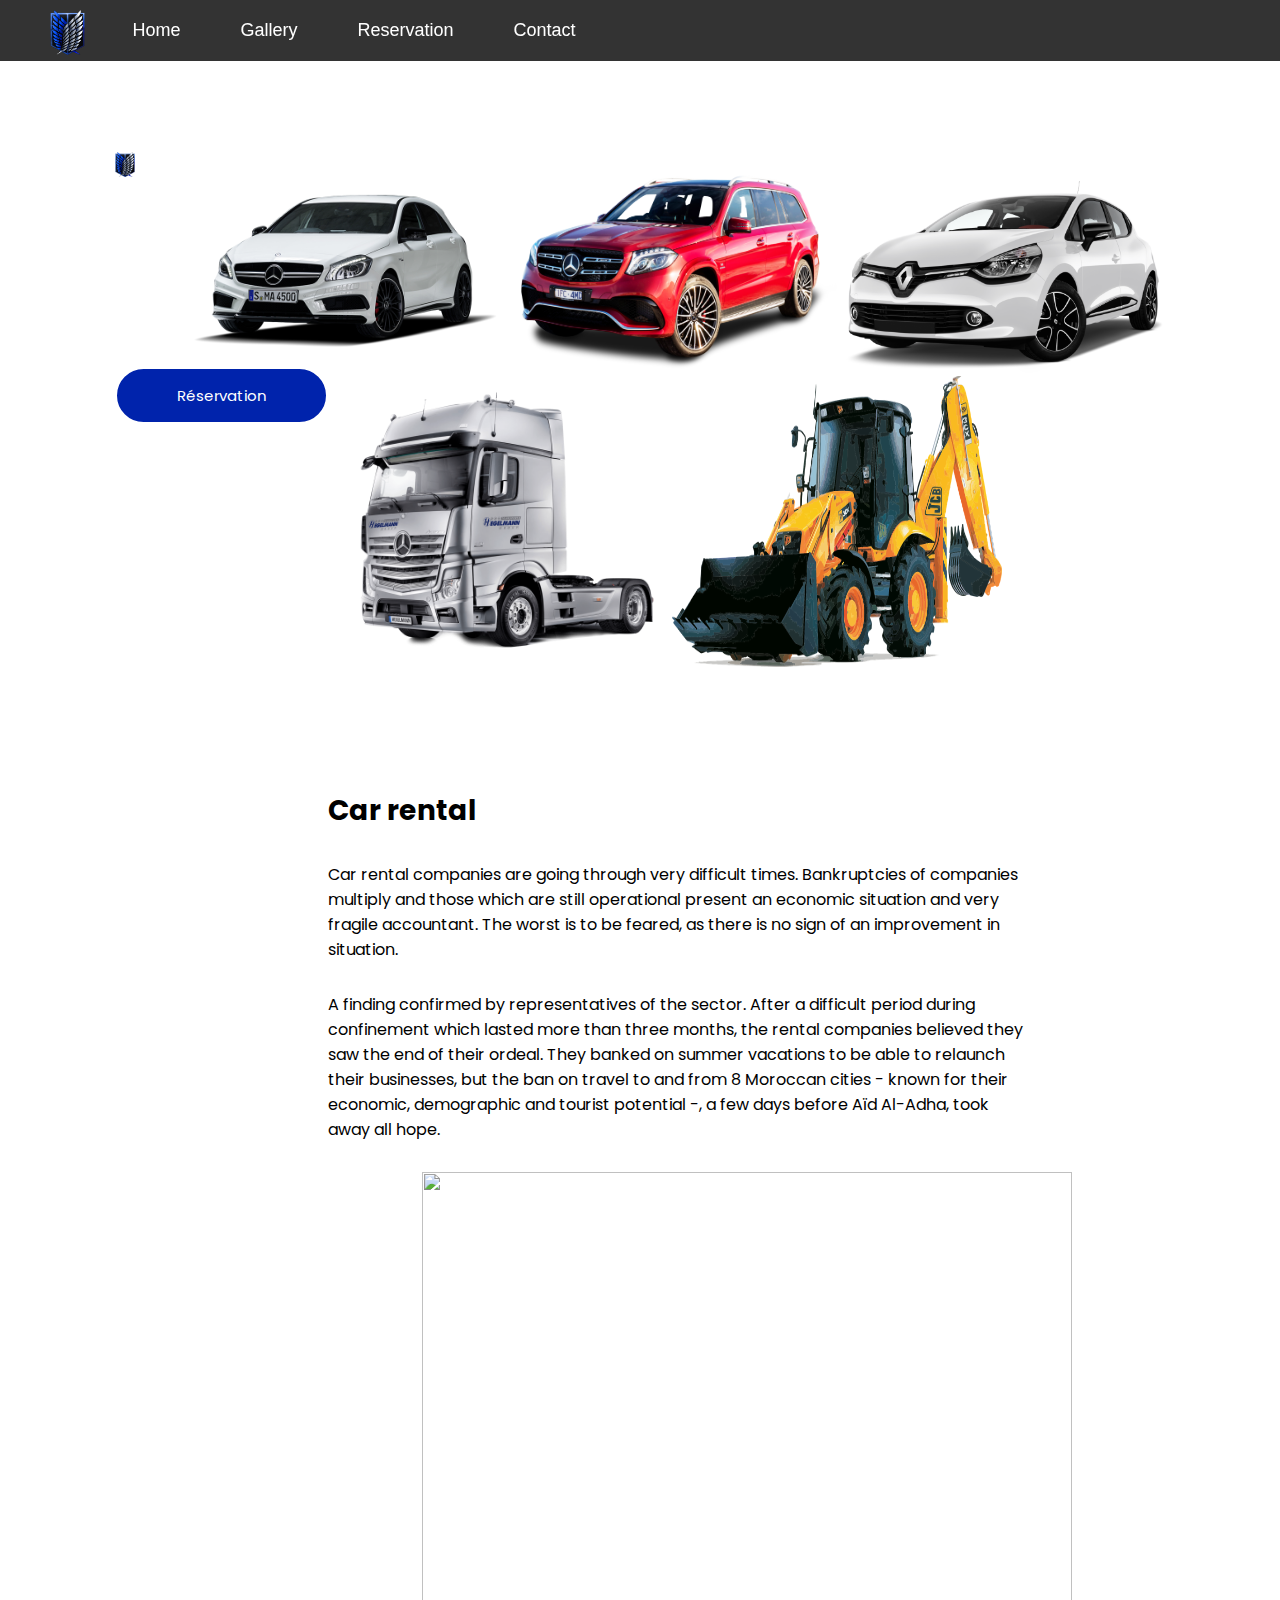
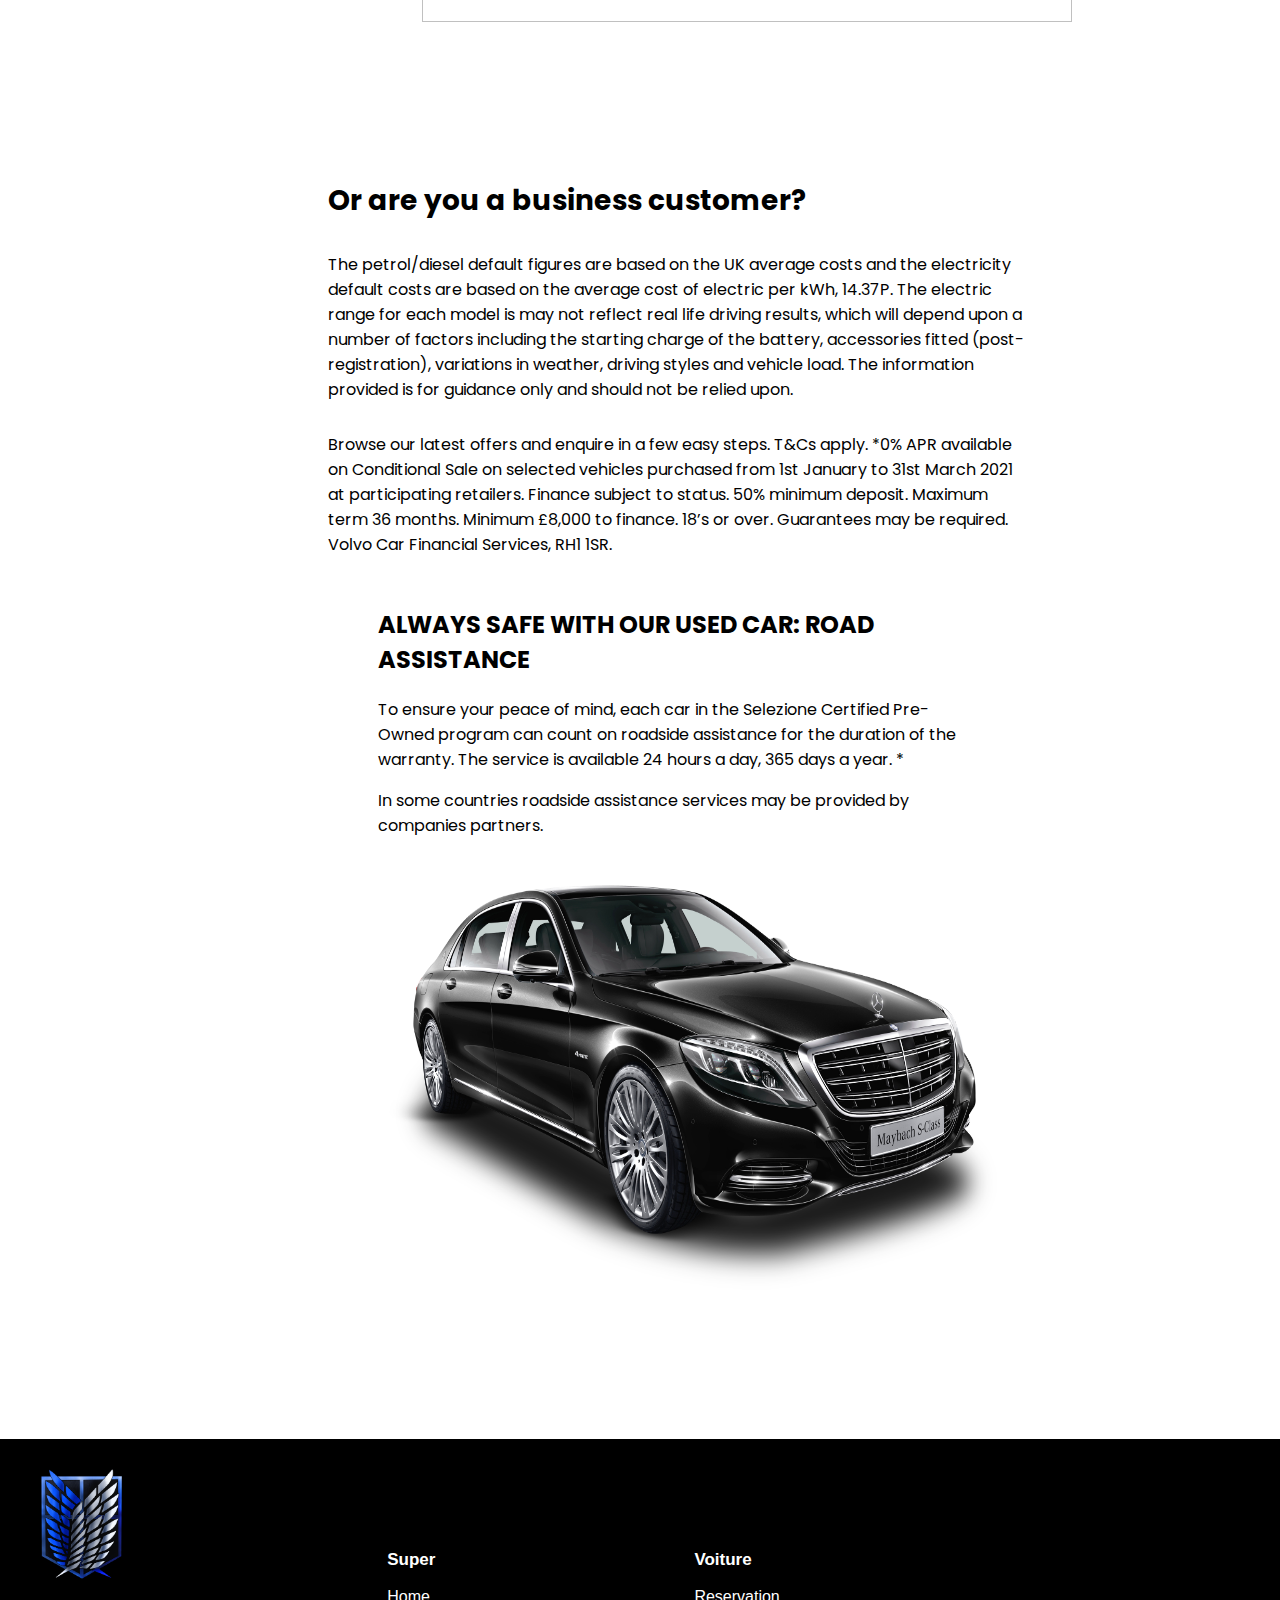
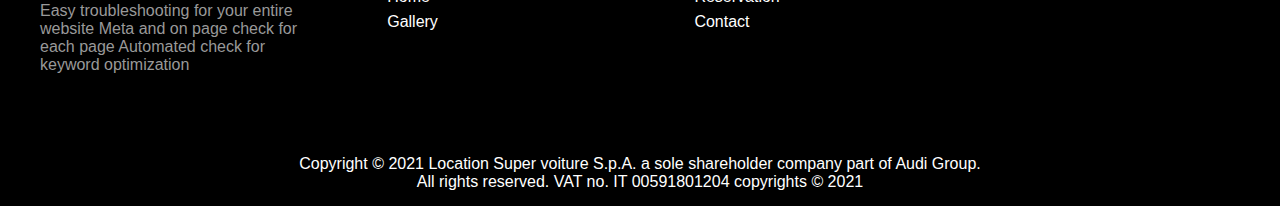
==== commit bbe1d9d2: "Add logo cars companys in Gallrey" ====
--- a/index.html
+++ b/index.html
@@ -4,19 +4,29 @@
 <head>
     <meta charset="UTF-8">
     <meta http-equiv="X-UA-Compatible" content="IE=edge">
+     <!-- basic -->
+     <meta charset="utf-8">
+     <meta http-equiv="X-UA-Compatible" content="IE=edge">
+     <!-- mobile metas -->
+     <meta name="viewport" content="width=device-width, initial-scale=1">
+     <meta name="viewport" content="initial-scale=1, maximum-scale=1">
+     <!-- site metas -->
+     <title>memorial books</title>
+     <meta name="keywords" content="">
+     <meta name="description" content="">
+     <meta name="author" content="">
     <meta name="viewport" content="width=device-width, initial-scale=1.0">
     <link rel="stylesheet" href="css/style_Accueil.css">
     <link rel="stylesheet" href="css/navbar.css">
     <title>Document</title>
 
 </head>
+
 <body>
     <header class="header">
         <img id="nav-logo" src="logo/logo.png" alt="" />
         <input class="menu-btn" type="checkbox" id="menu-btn" />
-        <label class="menu-icon" for="menu-btn"
-            ><span class="navicon"></span
-        ></label>
+        <label class="menu-icon" for="menu-btn"><span class="navicon"></span></label>
         <ul class="menu">
             <li><a href="index.html">Home</a></li>
             <li><a href="gallery.html">Gallery</a></li>
@@ -27,23 +37,18 @@
     <div class="title_hero">
         <div style="display: flex;">
             <img src="logo/logo.png" alt="">
-            <h1> super voiture</h1>
+            <h1>Super Car</h1>
         </div>
 
-        <p>Nos services vous fournissent les dernières et les
-            dernières nouveautés sur le marché des voitures,
-            des motos et des camions, alors qu'attendez-vous?
+        <p>Our services provide you with the latest and greatest in the car, motorcycle and truck market, so what are you waiting for?
         </p>
-        <div class="btns" >
+        <div class="btns">
             <div class="button_hero"> <a class="btn_rm reser" href="#">Réservation</a> </div>
         </div>
     </div>
     <div class="hero_">
-        <video class="vd"  autoplay muted loop width="100%">
-            <source src="vd/backgroung_Trim.mp4" 
-            type="video/mp4"
-           
-            >
+        <video class="vd" autoplay muted loop width="100%">
+            <source src="vd/backgroung_Trim.mp4" type="video/mp4">
         </video>
     </div>
 
@@ -54,105 +59,107 @@
         <img src="img/clio.png" width="330px" alt="">
         <img src="img/rmc.png" width="330px" alt="">
         <img src="img/trx.png" width="330px" alt="">
-       
+
     </div>
 
 
     <div class="artc_img">
         <div class="artic">
-            <h2>Location de voitures</h2>
-            <p>Les agences de location de voitures passent par des moments très difficiles. Les faillites des entreprises se multiplient et celles qui sont encore opérationnelles présentent une situation économique et comptable très fragile. Le pire est à craindre d’autant que rien ne présage une amélioration de la situation.
+            <h2>Car rental</h2>
+            <p>Car rental companies are going through very difficult times. Bankruptcies of
+                companies multiply and those which are still operational present an economic situation
+                and very fragile accountant. The worst is to be feared, as there is no sign of an improvement in
+                situation.
             </p>
             <p>
-                Un constat confirmé par les représentants du secteur. Après une période difficile lors du confinement qui a duré plus de trois mois, les loueurs ont cru voir la fin de leur calvaire. Ils ont tablé sur les vacances d’été pour pourvoir relancer leurs entreprises, mais l’interdiction des déplacements de et vers 8 villes marocaines -connues pour leur potentiel économique, démographique et touristique-, quelques jours avant Aïd Al-Adha, leur a ôté tout espoir. 
+                A finding confirmed by representatives of the sector. After a difficult period during confinement
+                 which lasted more than three months, the rental companies believed they saw the end of their ordeal. They banked on
+                 summer vacations to be able to relaunch their businesses, but the ban on travel to and from
+                 8 Moroccan cities - known for their economic, demographic and tourist potential -, a few
+                 days before Aïd Al-Adha, took away all hope.
 
             </p>
         </div>
         <div class="svg_img">
             <img src="img/ph1.png" alt="">
-             </div>
+        </div>
     </div>
 
 
-<div class="artc_img">
-    <div class="artic">
-        <h2>Location de voitures</h2>
-        <p>Les agences de location de voitures passent par des moments très difficiles. Les faillites des entreprises se multiplient et celles qui sont encore opérationnelles présentent une situation économique et comptable très fragile. Le pire est à craindre d’autant que rien ne présage une amélioration de la situation.
-        </p>
-        <p>
-            Un constat confirmé par les représentants du secteur. Après une période difficile lors du confinement qui a duré plus de trois mois, les loueurs ont cru voir la fin de leur calvaire. Ils ont tablé sur les vacances d’été pour pourvoir relancer leurs entreprises, mais l’interdiction des déplacements de et vers 8 villes marocaines -connues pour leur potentiel économique, démographique et touristique-, quelques jours avant Aïd Al-Adha, leur a ôté tout espoir. 
+    <div class="artc_img">
+        <div class="artic">
+            <h2>Or are you a business customer?</h2>
+            <p>The petrol/diesel default figures are based on the UK average costs and the electricity default costs are based on the average cost of electric per kWh, 14.37P. The electric range for each model is may not reflect real life driving results, which will depend upon a number of factors including the starting charge of the battery, accessories fitted (post-registration), variations in weather, driving styles and vehicle load. The information provided is for guidance only and should not be relied upon.
+            </p>
+            <p>
+                Browse our latest offers and enquire in a few easy steps. T&Cs apply. *0% APR available on Conditional Sale on selected vehicles purchased from 1st January to 31st March 2021 at participating retailers. Finance subject to status. 50% minimum deposit. Maximum term 36 months. Minimum £8,000 to finance. 18’s or over. Guarantees may be required. Volvo Car Financial Services, RH1 1SR.
 
-        </p>
-        
+            </p>
 
-        
-    </div>
-    <div class="svg_img eng">
-        <h2>TOUJOURS EN SÉCURITÉ AVEC NOTRE VOITURE D'OCCASION: ASSISTANCE ROUTIÈRE</h2>
 
-        <p>
-            Pour assurer votre tranquillité d'esprit, chaque voiture du programme Selezione Certified Pre-Owned peut compter sur l'assistance routière pendant toute la durée de la garantie. Le service est disponible 24 heures sur 24, 365 jours par an. *
-        </p>
-        <p>Dans certains pays, des services d'assistance routière peuvent être fournis par des entreprises partenaires.</p>
-        
-       
-    </div>
-    <div class="svg_img eng">
-         <img src="img/merci.png" alt="">
-    </div>
-    </div>
 
-<!-- footer start -->
-<footer class="">
-    <div class="footer">
-        <div class="footer-section footer1">
-            <img id="logo-footer" src="logo/logo.png" alt="logo" />
+        </div>
+        <div class="svg_img eng">
+            <h2>ALWAYS SAFE WITH OUR USED CAR: ROAD ASSISTANCE</h2>
+
             <p>
-                Lorem ipsum dolor sit amet consectetur <br />
-                adipisicing elit. Autem quibusdam <br />
-                corporis obcaecati perferendis
+                To ensure your peace of mind, each car in the Selezione Certified Pre-Owned program can
+                 count on roadside assistance for the duration of the warranty. The service is available 24
+                 hours a day, 365 days a year. *
             </p>
-            <br />
-            <a class="socials" href="#"
-                ><img src="img/facebook.png" alt=""
-            /></a>
-            <a class="socials" href="#"
-                ><img src="img/instagram.png" alt=""
-            /></a>
-            <a class="socials" href="#"
-                ><img src="img/linkedin.png" alt=""
-            /></a>
-            <a class="socials" href="#"
-                ><img src="img/Twitter.png" alt=""
-            /></a>
+            <p>In some countries roadside assistance services may be provided by companies
+                partners.</p>
+
+
         </div>
-        <div class="footer-section footer2">
-            <ul class="box">
-                <h2>Super</h2>
-                <li><a href="#">Home</a></li>
-                <li><a href="#">Gallery</a></li>
-             
-            </ul>
-        </div>
-        <div class="footer-section footer3">
-            <ul class="box">
-                <h2>Voiture</h2>
-                <li><a href="#">Reservation</a></li>
-                <li><a href="#">Contact</a></li>
-                
-            </ul>
+        <div class="svg_img eng">
+            <img src="img/merci.png" alt="">
         </div>
     </div>
-    <div class="footer-bottom">
-        Copyright &copy; 2021 Location Super voiture S.p.A. a sole shareholder company part of Audi Group.
-                <br>
-                All rights reserved. VAT no. IT 00591801204 copyrights &copy; 2021
-    </div>
-</footer>
-    </div>
+    <!-- footer start -->
+    <footer class="">
+        <div class="footer">
+            <div class="footer-section footer1">
+                <img id="logo-footer" src="logo/logo.png" alt="logo" />
+                <p>
+                    
 
-</div>
-    
+    Easy troubleshooting for your entire website
+    Meta and on page check for each page
+    Automated check for keyword optimization
+
+
+                </p>
+                <br />
+                <a class="socials" href="#"><img src="img/facebook.png" alt="" /></a>
+                <a class="socials" href="#"><img src="img/instagram.png" alt="" /></a>
+                <a class="socials" href="#"><img src="img/linkedin.png" alt="" /></a>
+                <a class="socials" href="#"><img src="img/Twitter.png" alt="" /></a>
+            </div>
+            <div class="footer-section footer2">
+                <ul class="box">
+                    <h2>Super</h2>
+                    <li><a href="#">Home</a></li>
+                    <li><a href="#">Gallery</a></li>
+
+                </ul>
+            </div>
+            <div class="footer-section footer3">
+                <ul class="box">
+                    <h2>Voiture</h2>
+                    <li><a href="#">Reservation</a></li>
+                    <li><a href="#">Contact</a></li>
+
+                </ul>
+            </div>
+        </div>
+        <div class="footer-bottom">
+            Copyright &copy; 2021 Location Super voiture S.p.A. a sole shareholder company part of Audi Group.
+            <br>
+            All rights reserved. VAT no. IT 00591801204 copyrights &copy; 2021
+        </div>
+    </footer>
+
 </body>
 
 </html>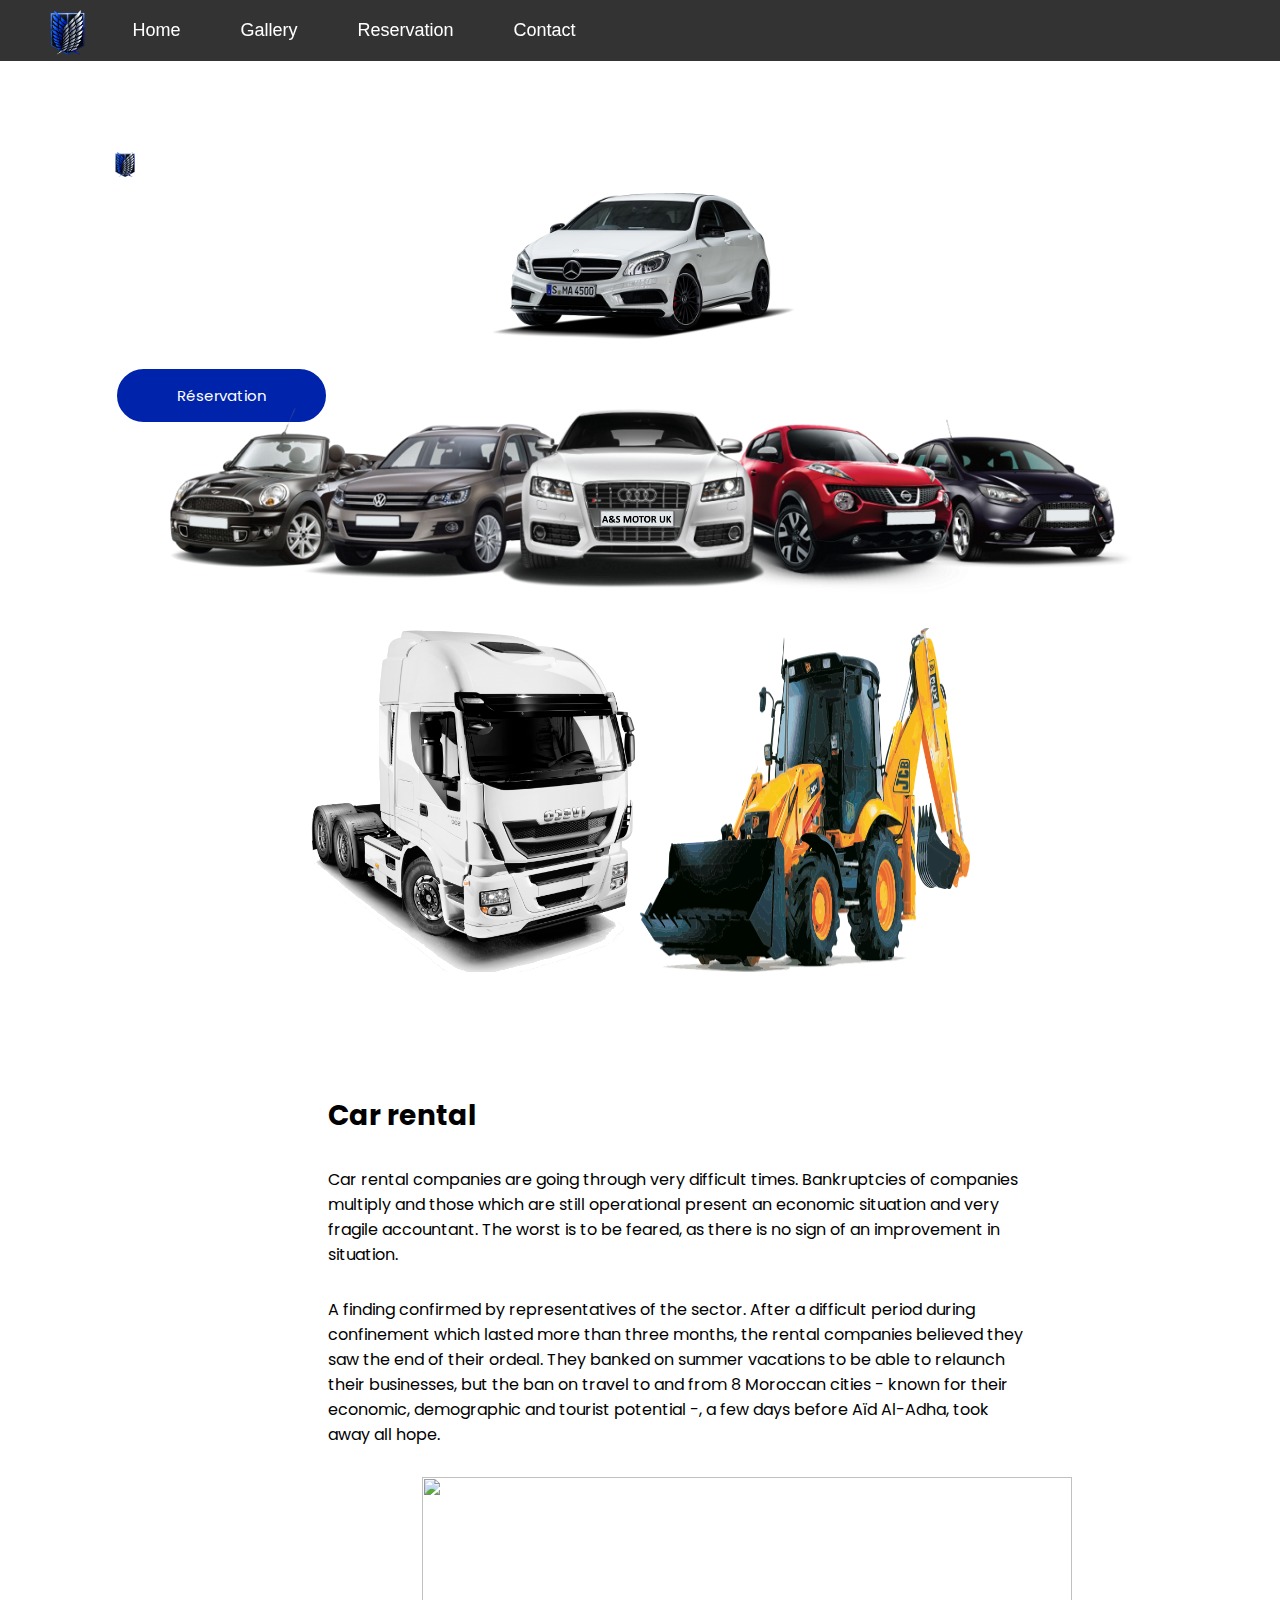
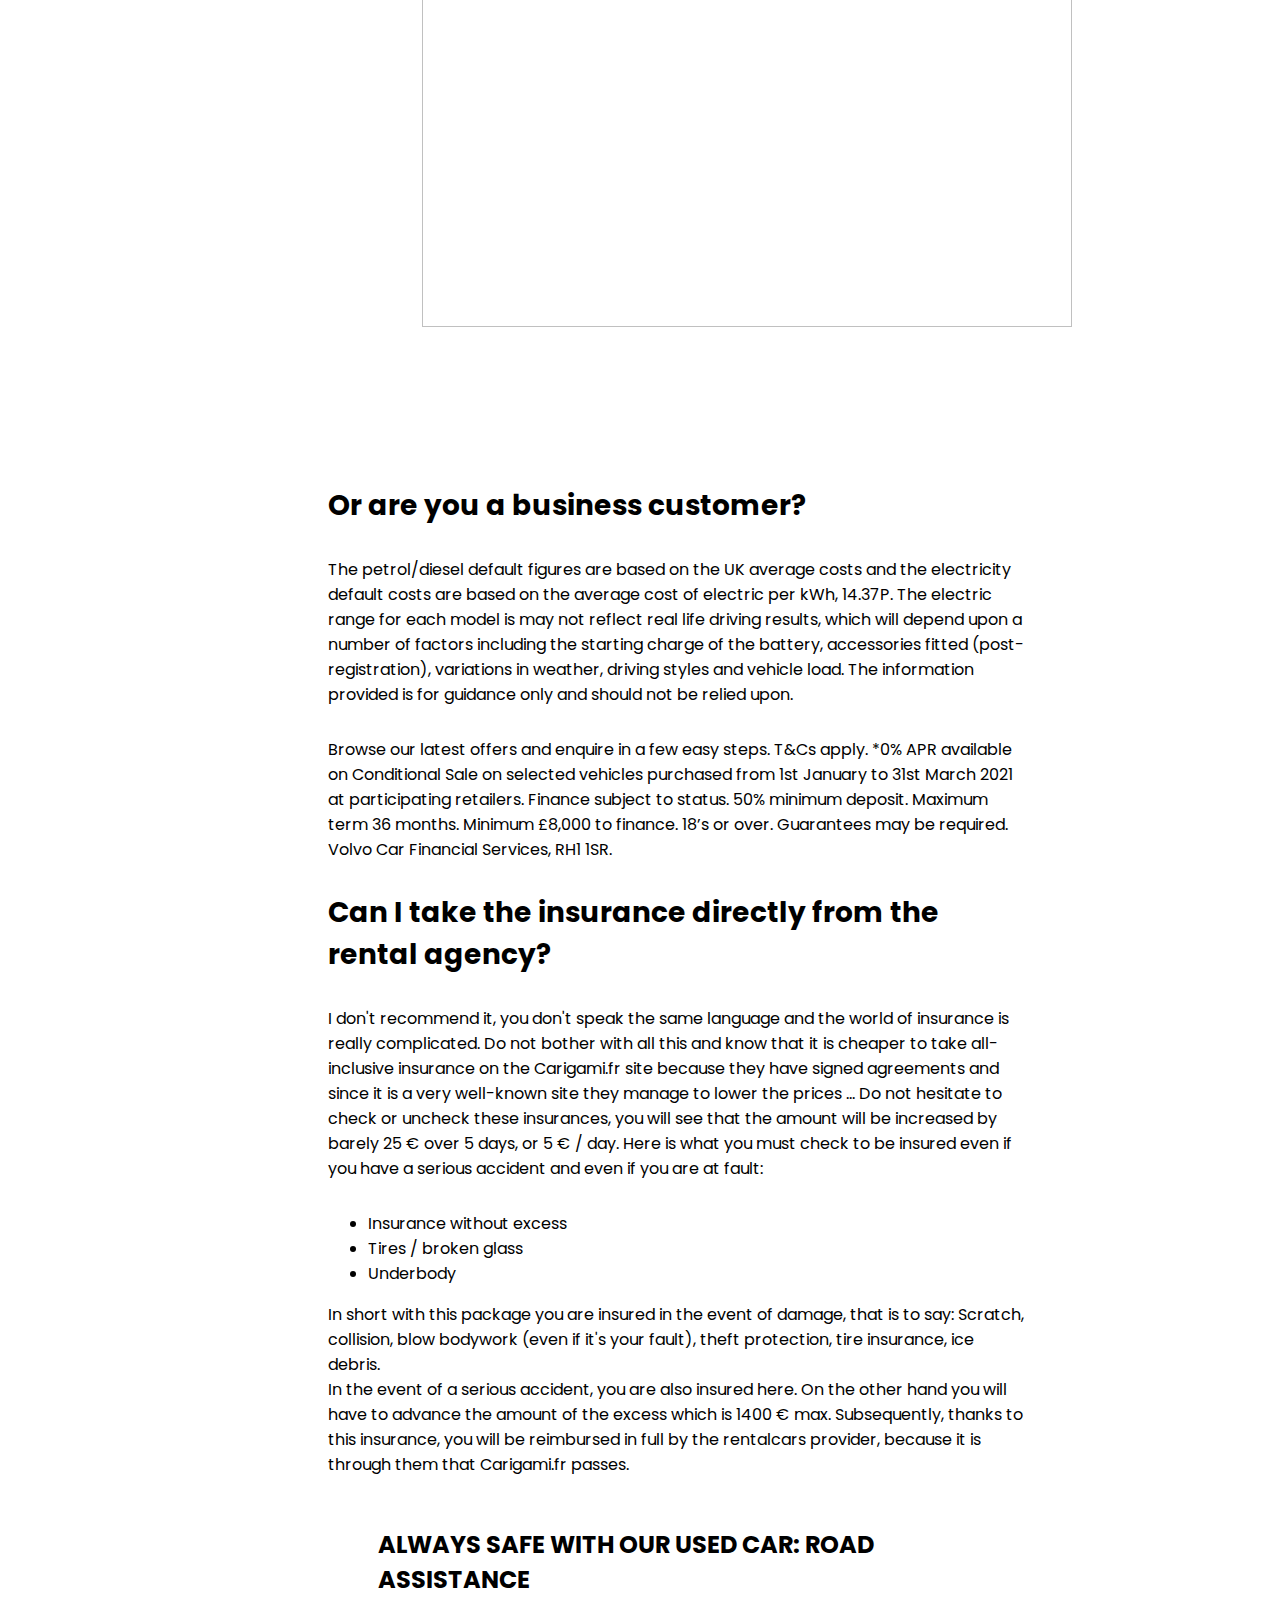
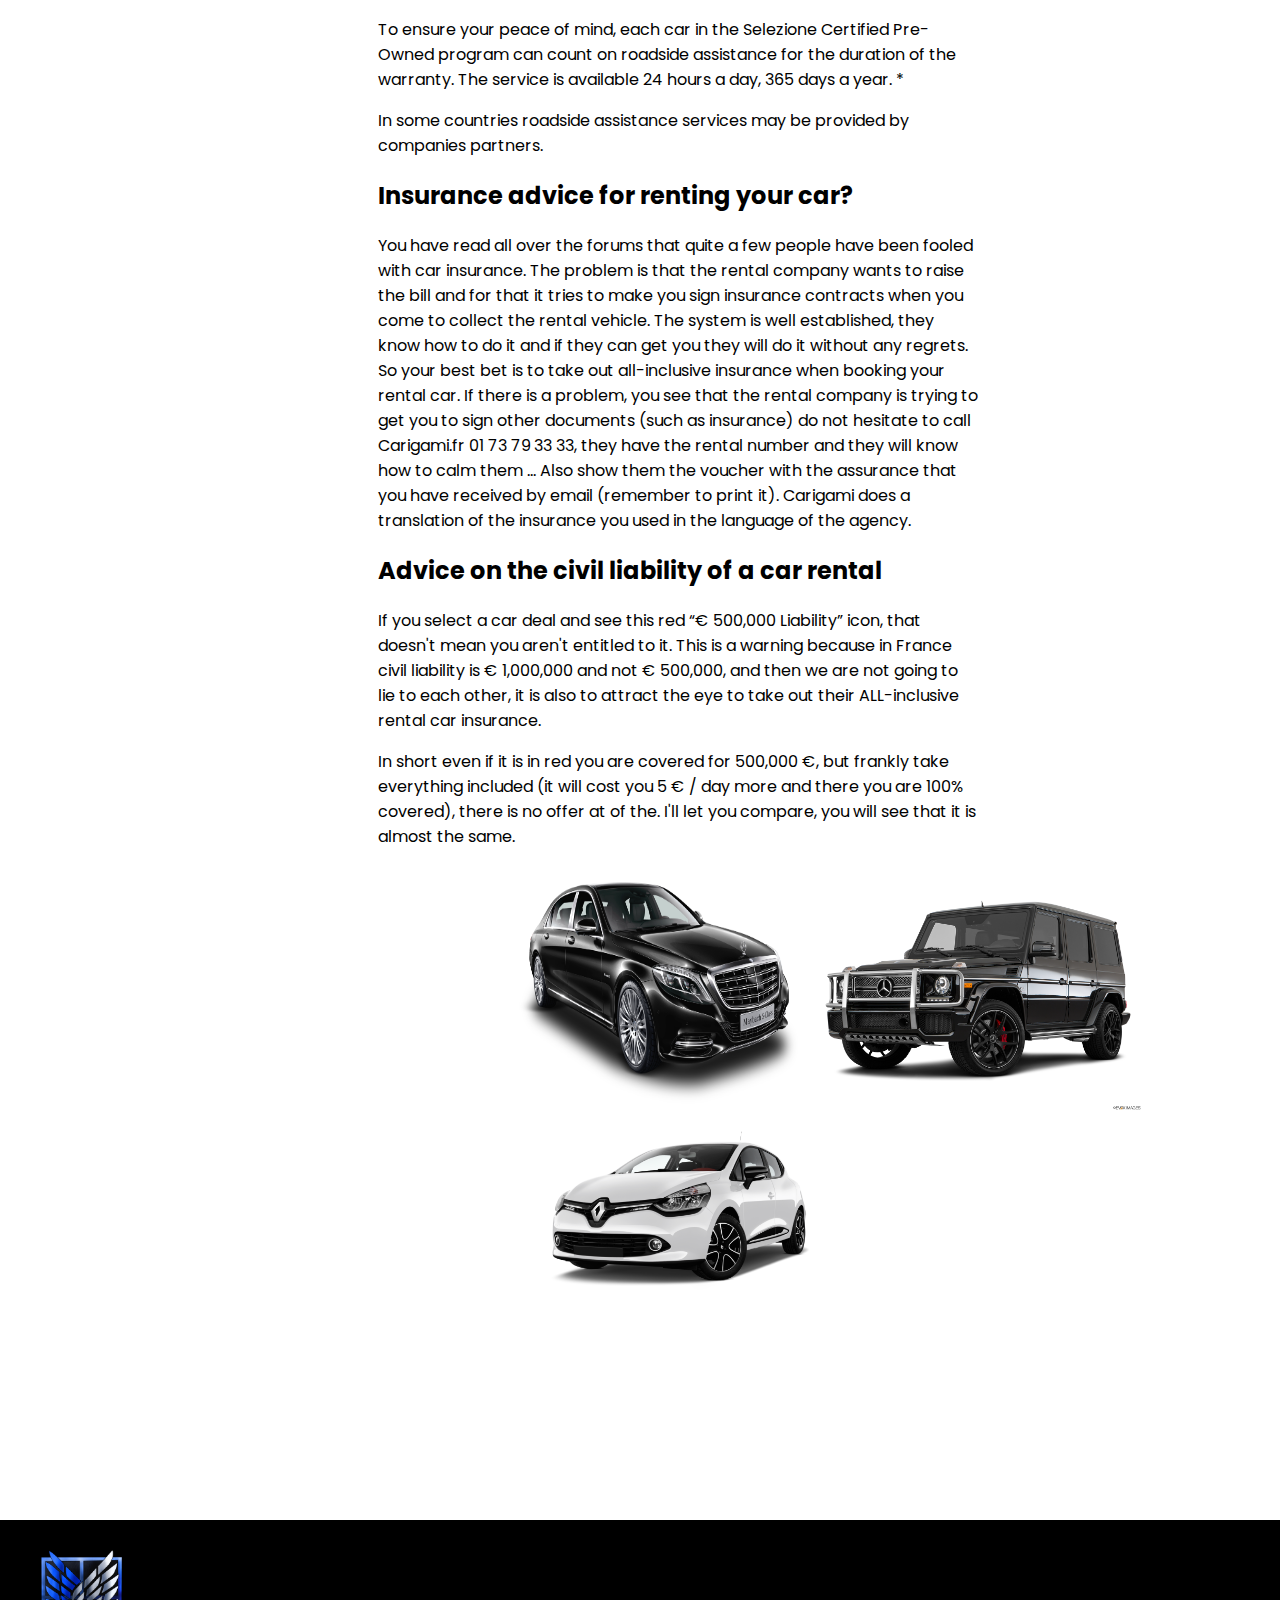
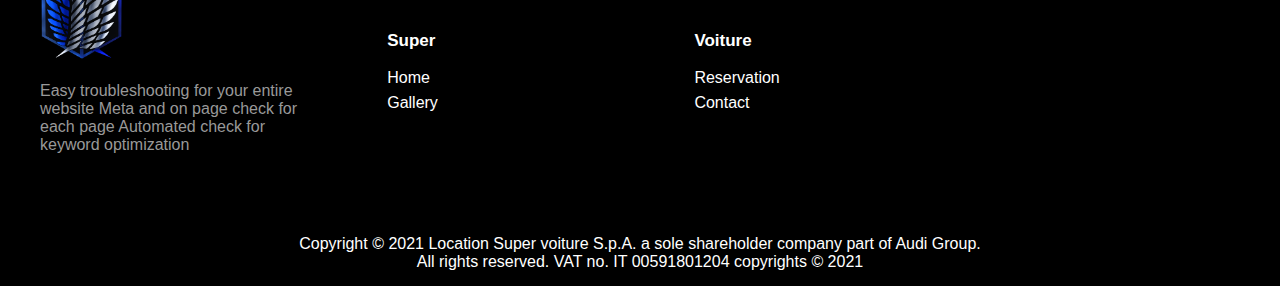
==== commit a3b0261a: "yarbi tkon akhir commite yarbi" ====
--- a/index.html
+++ b/index.html
@@ -11,10 +11,10 @@
      <meta name="viewport" content="width=device-width, initial-scale=1">
      <meta name="viewport" content="initial-scale=1, maximum-scale=1">
      <!-- site metas -->
-     <title>memorial books</title>
-     <meta name="keywords" content="">
-     <meta name="description" content="">
-     <meta name="author" content="">
+     <title>good car and good reservation for mor information contact us</title>
+     <meta name="keywords" content="car marocco location voiture good car and good reservation for mor information contact us ">
+     <meta name="description" content=" car marocco location voiture good car and good reservation for mor information contact us">
+     <meta name="author" content=" car marocco location voiture good car and good reservation for mor information contact us">
     <meta name="viewport" content="width=device-width, initial-scale=1.0">
     <link rel="stylesheet" href="css/style_Accueil.css">
     <link rel="stylesheet" href="css/navbar.css">
@@ -29,7 +29,7 @@
         <label class="menu-icon" for="menu-btn"><span class="navicon"></span></label>
         <ul class="menu">
             <li><a href="index.html">Home</a></li>
-            <li><a href="gallery.html">Gallery</a></li>
+            <li><a href="gallry.html">Gallery</a></li>
             <li><a href="reservation.html">Reservation</a></li>
             <li><a href="contactUs.html">Contact</a></li>
         </ul>
@@ -55,9 +55,8 @@
 
     <div class="images">
         <img src="img/bnzw.png" width="330px" alt="">
-        <img src="img/redm.png" width="330px" alt="">
-        <img src="img/clio.png" width="330px" alt="">
-        <img src="img/rmc.png" width="330px" alt="">
+        <img src="img/car-dealership-jeep-used-car-vehicle-saab-automobile-196c98482f1409215b15110a7accb451(1).png" width="1000px" alt="">
+        <img src="img/car-iveco-stralis-iveco-eurostar-truck-driver-3245e6236f16bd483071d5b2cc2d9599.png" width="330px" alt="">
         <img src="img/trx.png" width="330px" alt="">
 
     </div>
@@ -89,32 +88,90 @@
     <div class="artc_img">
         <div class="artic">
             <h2>Or are you a business customer?</h2>
-            <p>The petrol/diesel default figures are based on the UK average costs and the electricity default costs are based on the average cost of electric per kWh, 14.37P. The electric range for each model is may not reflect real life driving results, which will depend upon a number of factors including the starting charge of the battery, accessories fitted (post-registration), variations in weather, driving styles and vehicle load. The information provided is for guidance only and should not be relied upon.
-            </p>
-            <p>
-                Browse our latest offers and enquire in a few easy steps. T&Cs apply. *0% APR available on Conditional Sale on selected vehicles purchased from 1st January to 31st March 2021 at participating retailers. Finance subject to status. 50% minimum deposit. Maximum term 36 months. Minimum £8,000 to finance. 18’s or over. Guarantees may be required. Volvo Car Financial Services, RH1 1SR.
-
-            </p>
-
-
-
+            <p>The petrol/diesel default figures are based on the UK average costs and the electricity default costs are
+                based on the average cost of electric per kWh, 14.37P. The electric range for each model is may not
+                reflect real life driving results, which will depend upon a number of factors including the starting
+                charge of the battery, accessories fitted (post-registration), variations in weather, driving styles and
+                vehicle load. The information provided is for guidance only and should not be relied upon.
+            </p>
+            <p>
+                Browse our latest offers and enquire in a few easy steps. T&Cs apply. *0% APR available on Conditional
+                Sale on selected vehicles purchased from 1st January to 31st March 2021 at participating retailers.
+                Finance subject to status. 50% minimum deposit. Maximum term 36 months. Minimum £8,000 to finance. 18’s
+                or over. Guarantees may be required. Volvo Car Financial Services, RH1 1SR.
+            </p>
+            <h2>Can I take the insurance directly from the rental agency?</h2>
+            <p>
+                I don't recommend it, you don't speak the same language and the world of insurance is really
+                complicated. Do not bother with all this and know that it is cheaper to take all-inclusive insurance on
+                the Carigami.fr site because they have signed agreements and since it is a very well-known site they
+                manage to lower the prices ...
+
+                Do not hesitate to check or uncheck these insurances, you will see that the amount will be increased by
+                barely 25 € over 5 days, or 5 € / day.
+
+                Here is what you must check to be insured even if you have a serious accident and even if you are at
+                fault:
+
+            </p>
+            <ul>
+                <li>Insurance without excess</li>
+                <li>Tires / broken glass</li>
+                <li>Underbody</li>
+            </ul>
+            <p>
+                In short with this package you are insured in the event of damage, that is to say: Scratch, collision, blow
+                 bodywork (even if it's your fault), theft protection, tire insurance, ice debris. <br>
+                 In the event of a serious accident, you are also insured here. On the other hand you will have to advance the amount of
+                 the excess which is 1400 € max. Subsequently, thanks to this insurance, you will be reimbursed in full
+                 by the rentalcars provider, because it is through them that Carigami.fr passes.
+            </p>
         </div>
         <div class="svg_img eng">
             <h2>ALWAYS SAFE WITH OUR USED CAR: ROAD ASSISTANCE</h2>
 
             <p>
                 To ensure your peace of mind, each car in the Selezione Certified Pre-Owned program can
-                 count on roadside assistance for the duration of the warranty. The service is available 24
-                 hours a day, 365 days a year. *
+                count on roadside assistance for the duration of the warranty. The service is available 24
+                hours a day, 365 days a year. *
             </p>
             <p>In some countries roadside assistance services may be provided by companies
                 partners.</p>
 
-
-        </div>
-        <div class="svg_img eng">
-            <img src="img/merci.png" alt="">
-        </div>
+            <h2>Insurance advice for renting your car?</h2>
+            <p>You have read all over the forums that quite a few people have been fooled with car insurance. The
+                problem is that the rental company wants to raise the bill and for that it tries to make you sign
+                insurance contracts when you come to collect the rental vehicle.
+
+                The system is well established, they know how to do it and if they can get you they will do it without
+                any regrets.
+
+                So your best bet is to take out all-inclusive insurance when booking your rental car.
+
+                If there is a problem, you see that the rental company is trying to get you to sign other documents
+                (such as insurance) do not hesitate to call Carigami.fr 01 73 79 33 33, they have the rental number and
+                they will know how to calm them ... Also show them the voucher with the assurance that you have received
+                by email (remember to print it). Carigami does a translation of the insurance you used in the language
+                of the agency. </p>
+            <h2>Advice on the civil liability of a car rental</h2>
+            <p>
+                If you select a car deal and see this red “€ 500,000 Liability” icon, that doesn't mean you aren't
+                entitled to it. This is a warning because in France civil liability is € 1,000,000 and not €
+                500,000, and then we are not going to lie to each other, it is also to attract the eye to take out
+                their ALL-inclusive rental car insurance.
+            </p>
+            <p>
+                In short even if it is in red you are covered for 500,000 €, but frankly take everything included
+                (it will cost you 5 € / day more and there you are 100% covered), there is no offer at of the. I'll
+                let you compare, you will see that it is almost the same.
+            </p>
+        </div>
+        <div class="images">
+            <img src="img/clioRed.png" width="300px" alt="">
+            <img src="img/merci.png" width="300px" alt="">
+            <img src="img/2017-mercedes-benz-g-class-2016-mercedes-benz-g-class-car-2018-mercedes-benz-g-class-mercedes-benz-c30e6533992bca44bf7a370a182d7c8b.png" width="330px" alt="">
+            <img src="img/clio.png" width="270px" alt="">
+    </div>
     </div>
     <!-- footer start -->
     <footer class="">
@@ -122,13 +179,9 @@
             <div class="footer-section footer1">
                 <img id="logo-footer" src="logo/logo.png" alt="logo" />
                 <p>
-                    
-
-    Easy troubleshooting for your entire website
-    Meta and on page check for each page
-    Automated check for keyword optimization
-
-
+                    Easy troubleshooting for your entire website
+                    Meta and on page check for each page
+                    Automated check for keyword optimization
                 </p>
                 <br />
                 <a class="socials" href="#"><img src="img/facebook.png" alt="" /></a>
--- a/css/style_Accueil.css
+++ b/css/style_Accueil.css
@@ -1,7 +1,7 @@
 
     .images{
         position: relative;
-        padding-left: 5%;
+        /* padding-left: 2%; */
         margin-bottom: 100px;
         max-width: 100%;
         z-index: 1;
@@ -9,10 +9,7 @@
         flex-wrap: wrap;
         justify-content: center;
     }
-    .images svg{
-        height: 60%;
-        width: 30%;
-    }
+   
     .artc_img {
         width: 80%;
         display: flex;
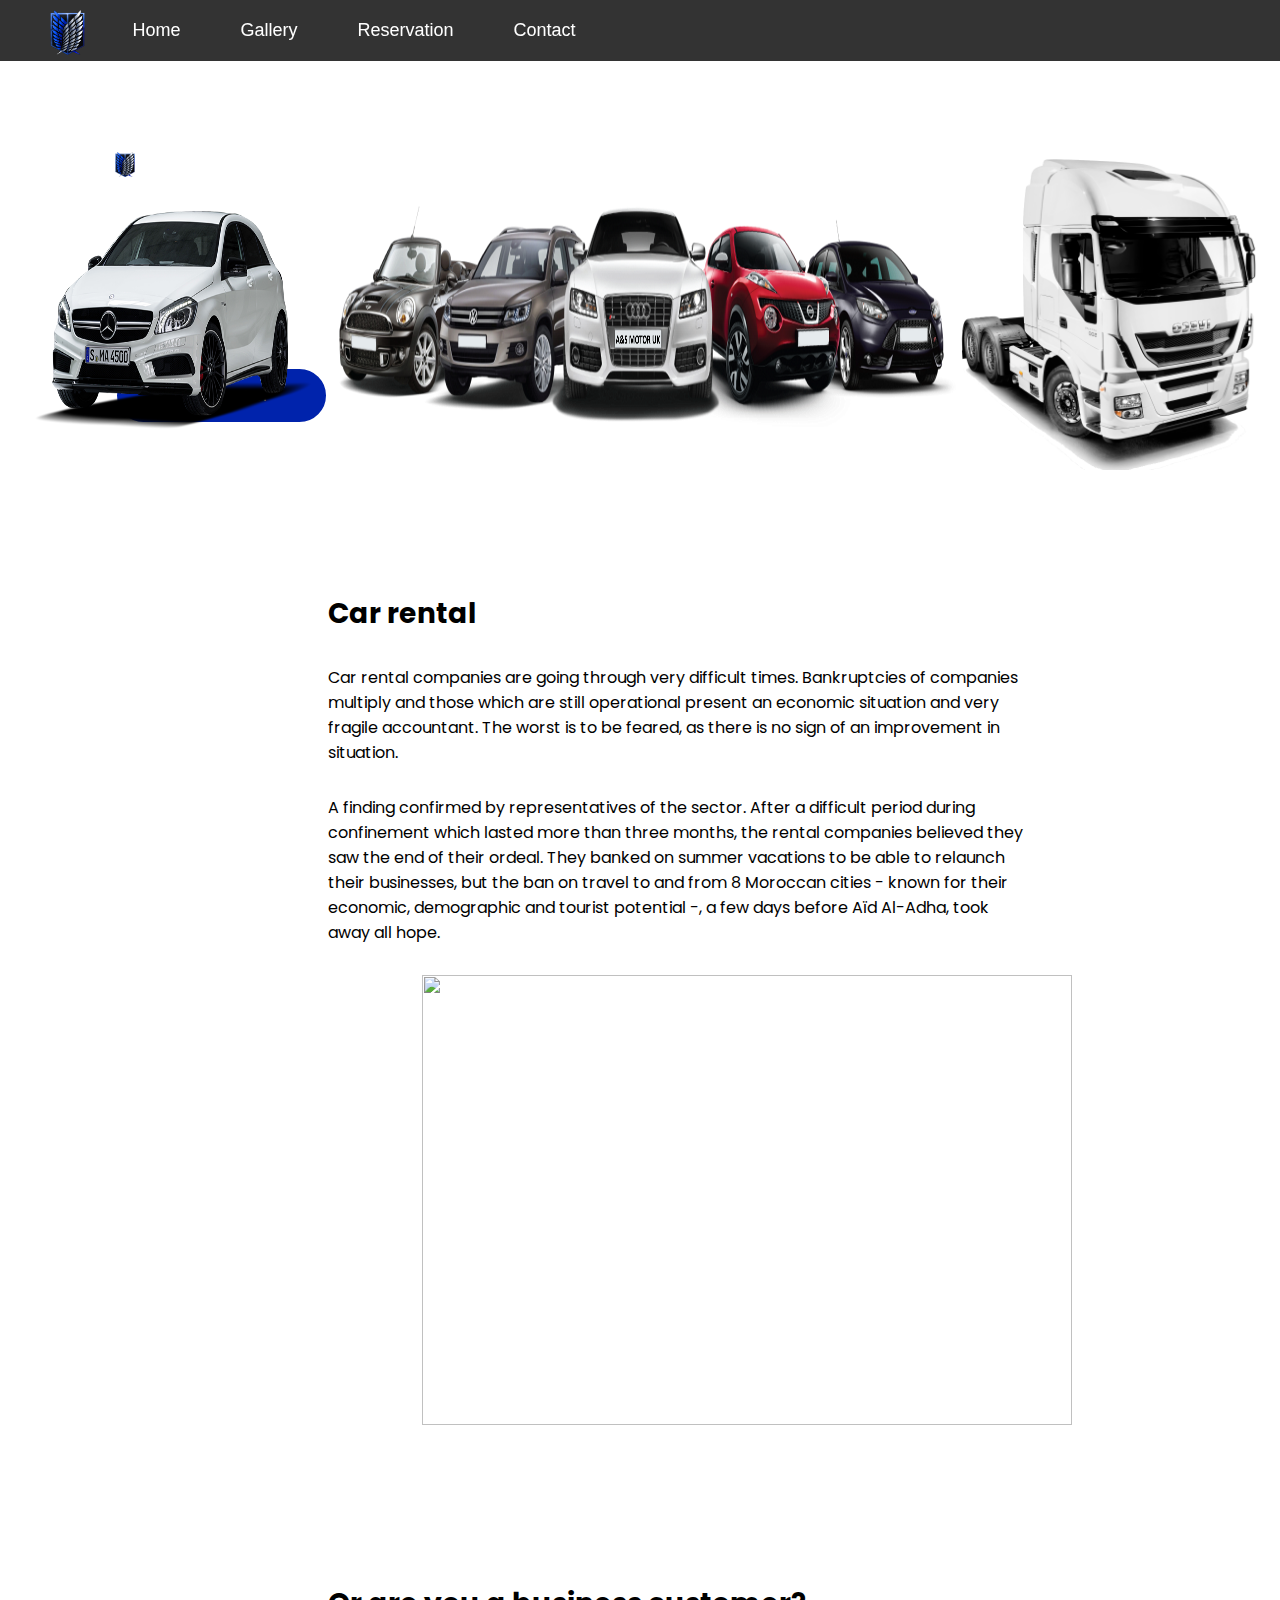
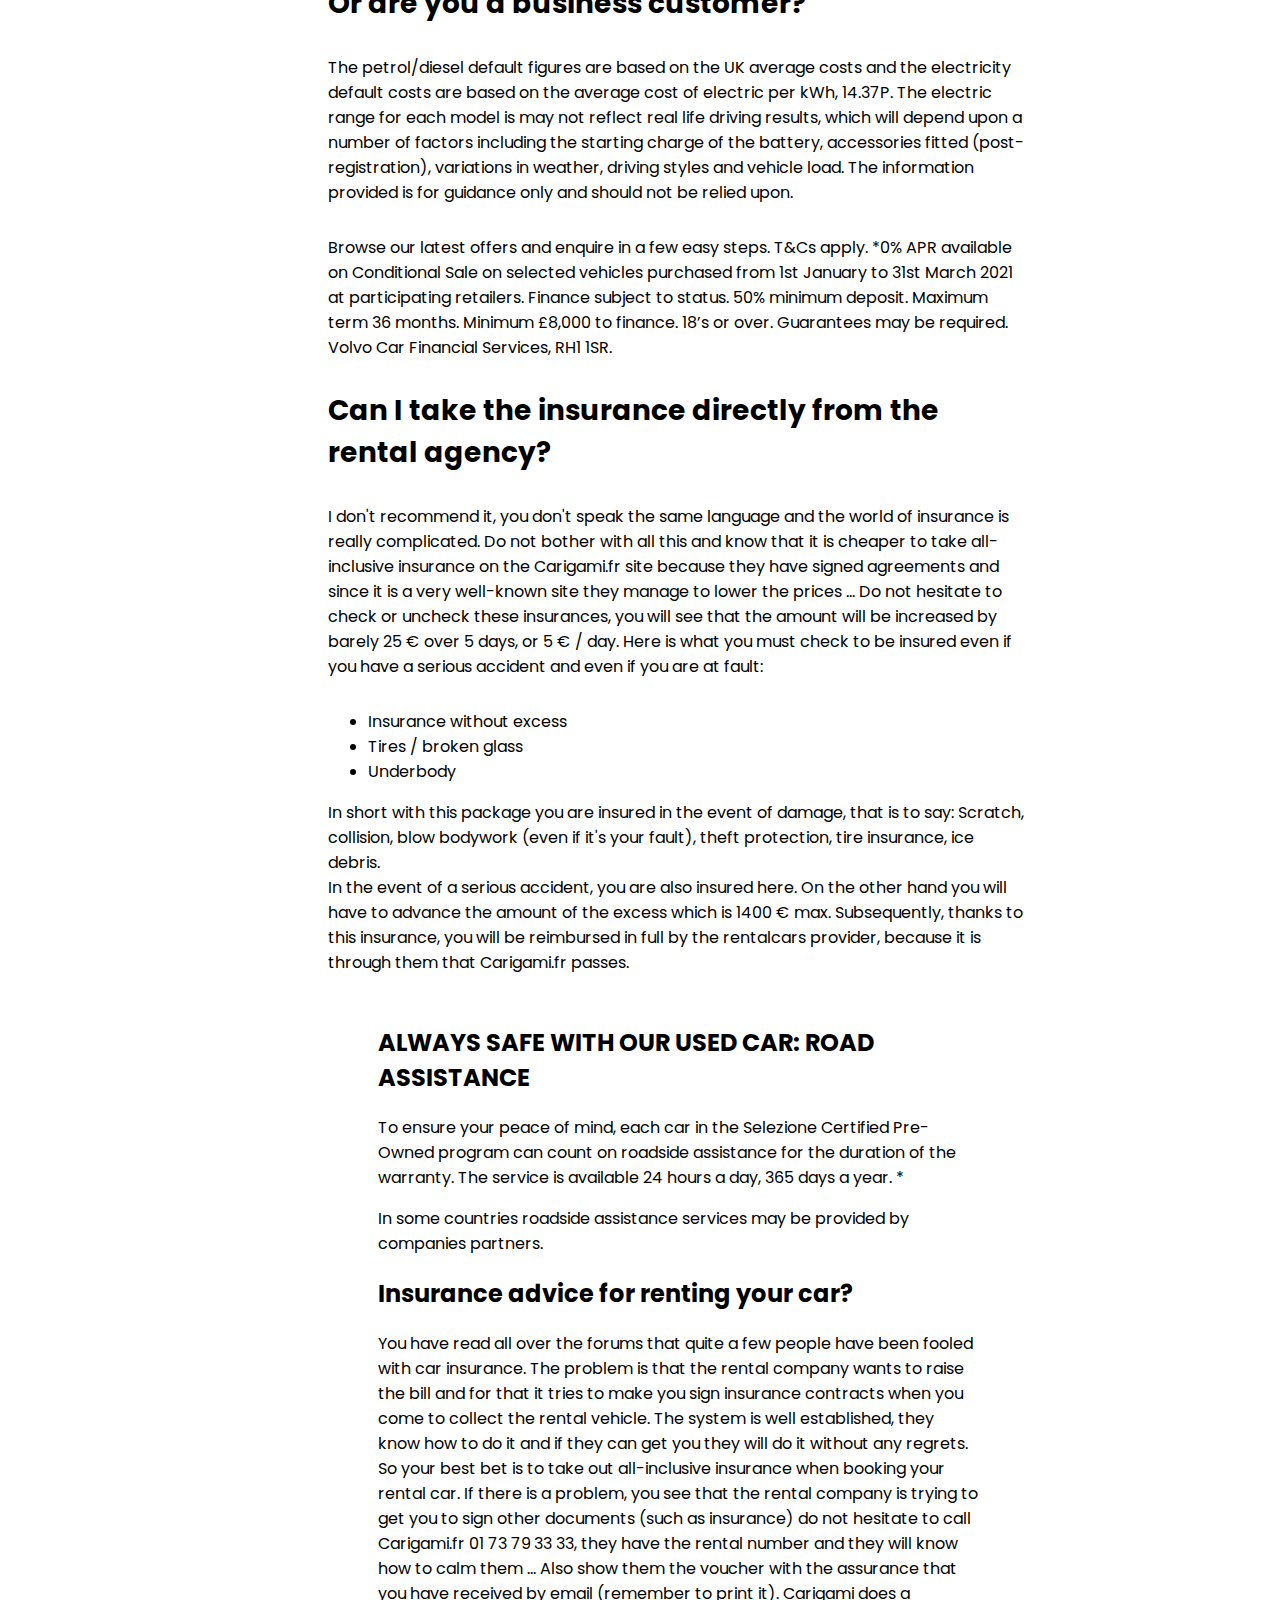
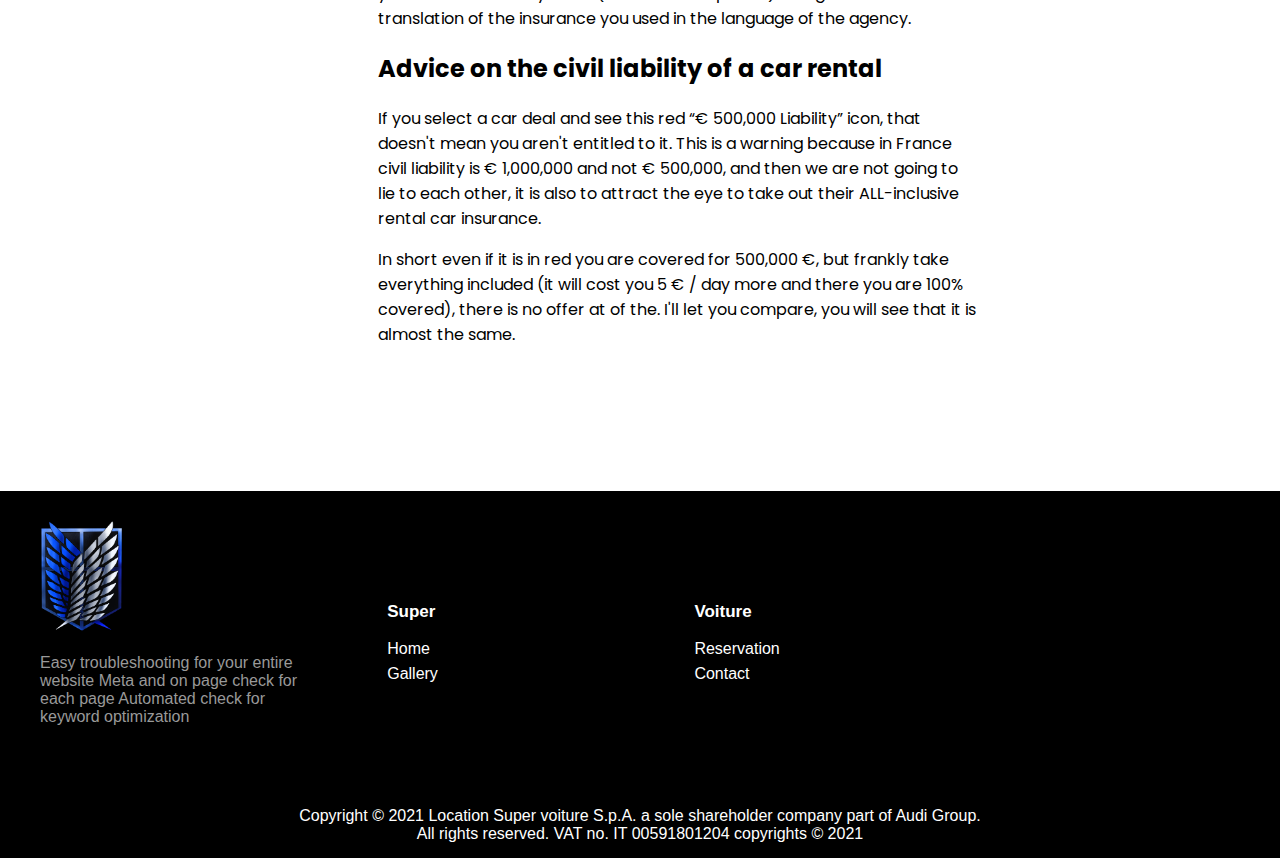
==== commit 7cf832c9: "hadi hia akhir wahda had lila" ====
--- a/index.html
+++ b/index.html
@@ -54,10 +54,9 @@
 
 
     <div class="images">
-        <img src="img/bnzw.png" width="330px" alt="">
-        <img src="img/car-dealership-jeep-used-car-vehicle-saab-automobile-196c98482f1409215b15110a7accb451(1).png" width="1000px" alt="">
-        <img src="img/car-iveco-stralis-iveco-eurostar-truck-driver-3245e6236f16bd483071d5b2cc2d9599.png" width="330px" alt="">
-        <img src="img/trx.png" width="330px" alt="">
+        <img src="img/bnzw.png" width="300px" alt="">
+        <img src="img/car-dealership-jeep-used-car-vehicle-saab-automobile-196c98482f1409215b15110a7accb451(1).png" width="50%" alt="">
+        <img src="img/car-iveco-stralis-iveco-eurostar-truck-driver-3245e6236f16bd483071d5b2cc2d9599.png" width="300px" alt="">
 
     </div>
 
@@ -80,7 +79,7 @@
             </p>
         </div>
         <div class="svg_img">
-            <img src="img/ph1.png" alt="">
+            <img src="img/stefan-rodriguez-2AovfzYV3rc-unsplash.jpg" alt="">
         </div>
     </div>
 
@@ -166,12 +165,7 @@
                 let you compare, you will see that it is almost the same.
             </p>
         </div>
-        <div class="images">
-            <img src="img/clioRed.png" width="300px" alt="">
-            <img src="img/merci.png" width="300px" alt="">
-            <img src="img/2017-mercedes-benz-g-class-2016-mercedes-benz-g-class-car-2018-mercedes-benz-g-class-mercedes-benz-c30e6533992bca44bf7a370a182d7c8b.png" width="330px" alt="">
-            <img src="img/clio.png" width="270px" alt="">
-    </div>
+       
     </div>
     <!-- footer start -->
     <footer class="">
